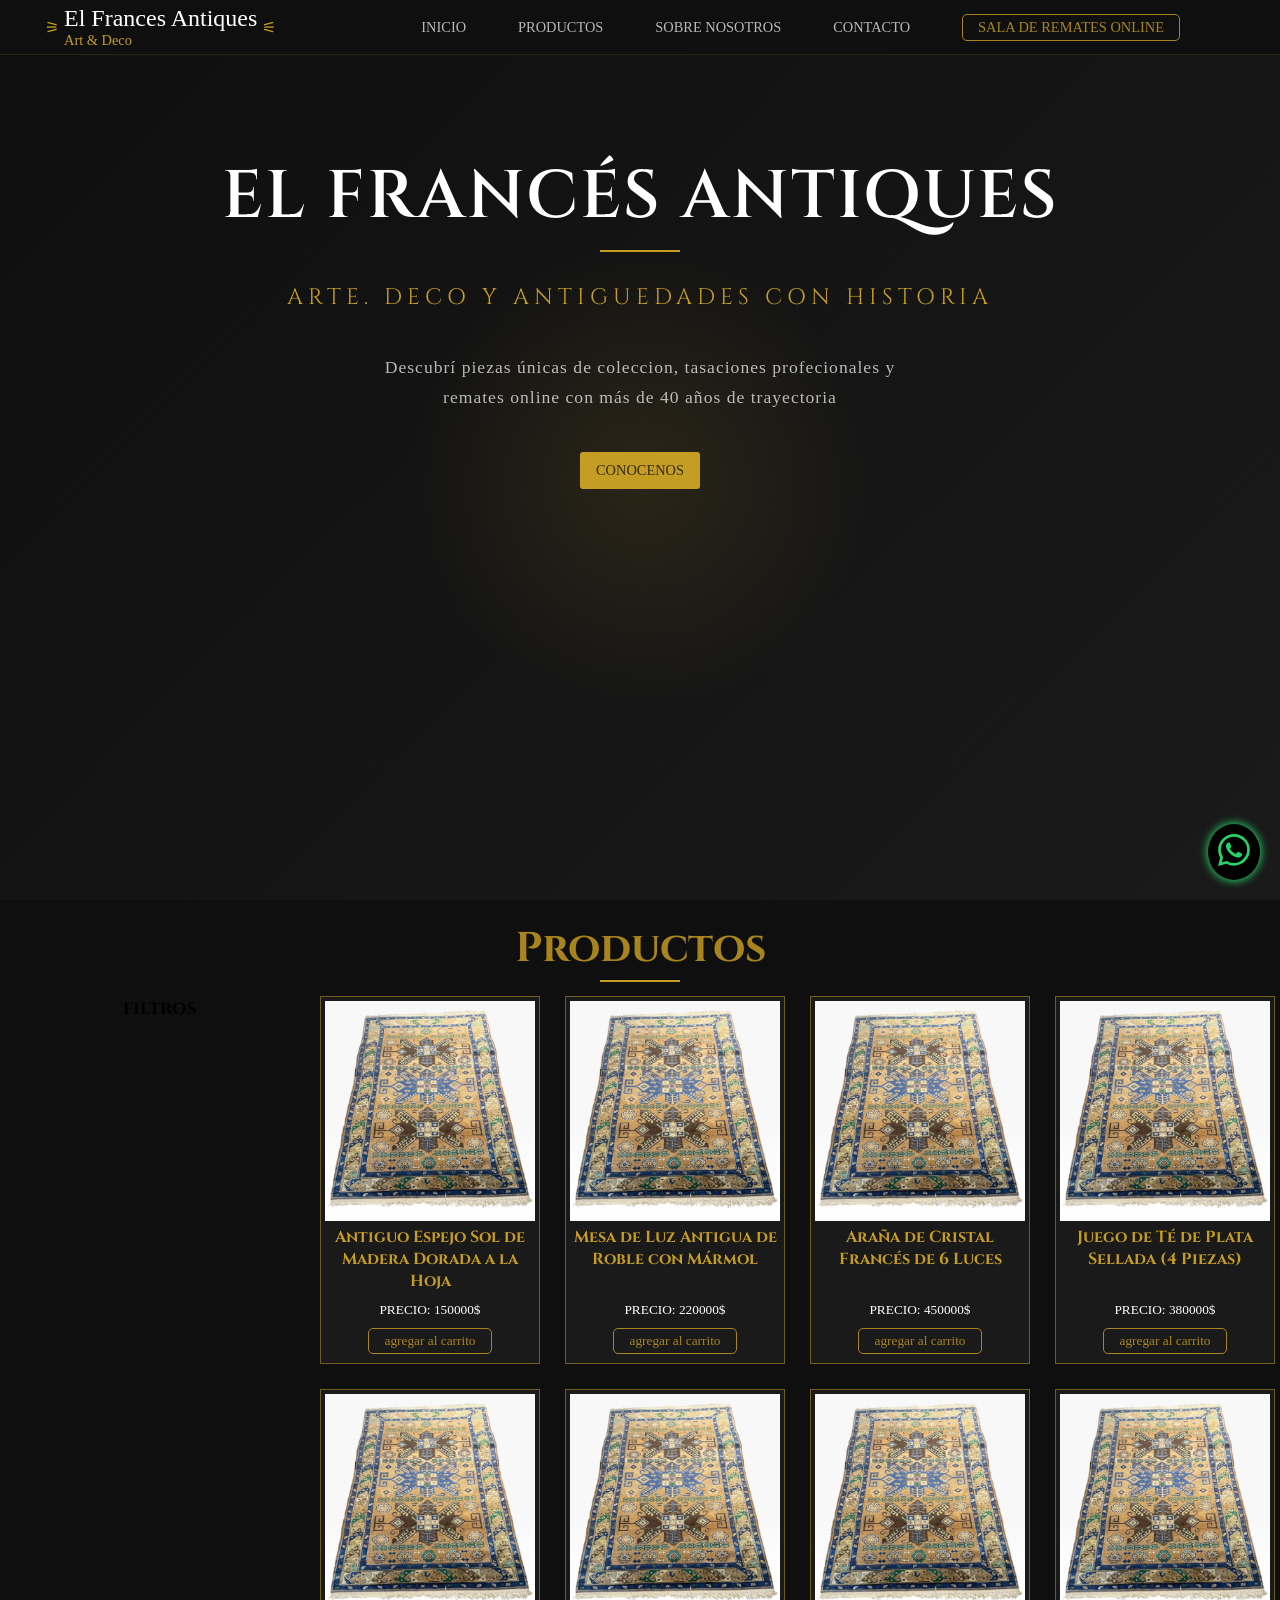
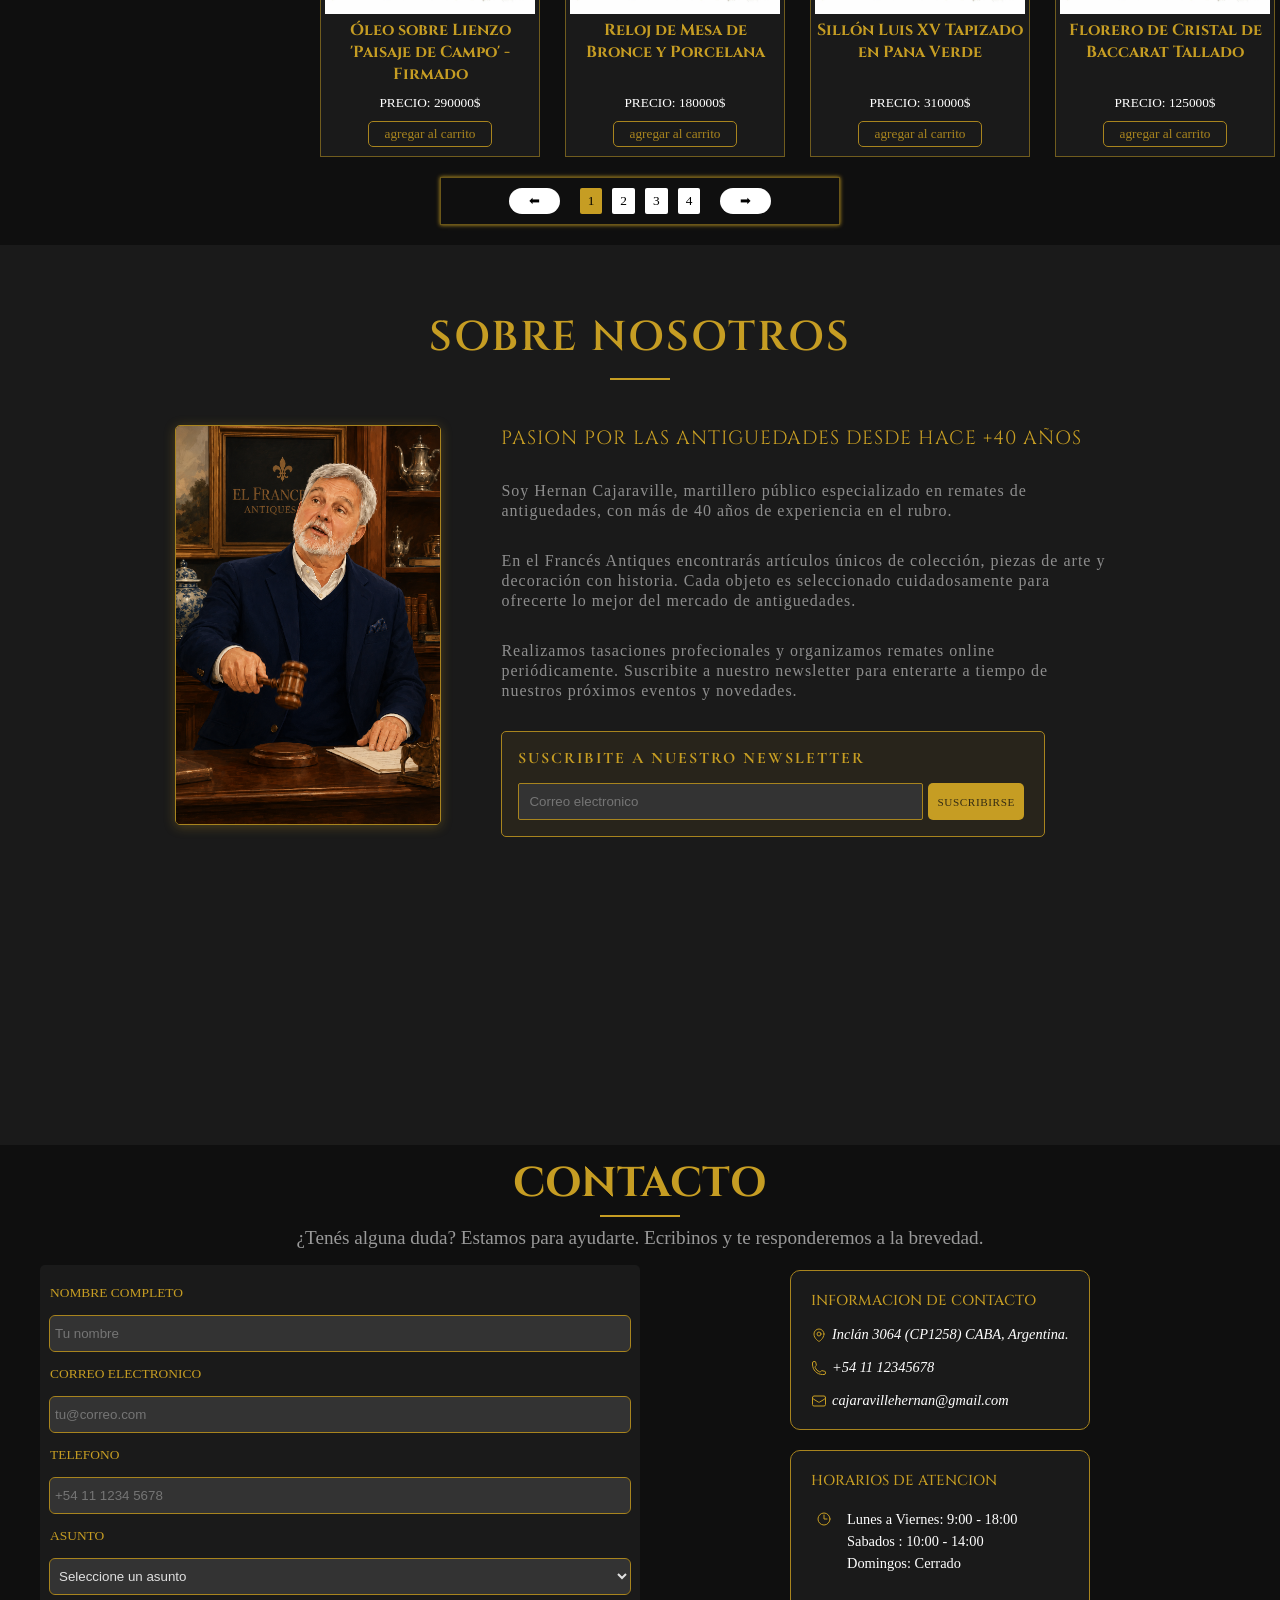
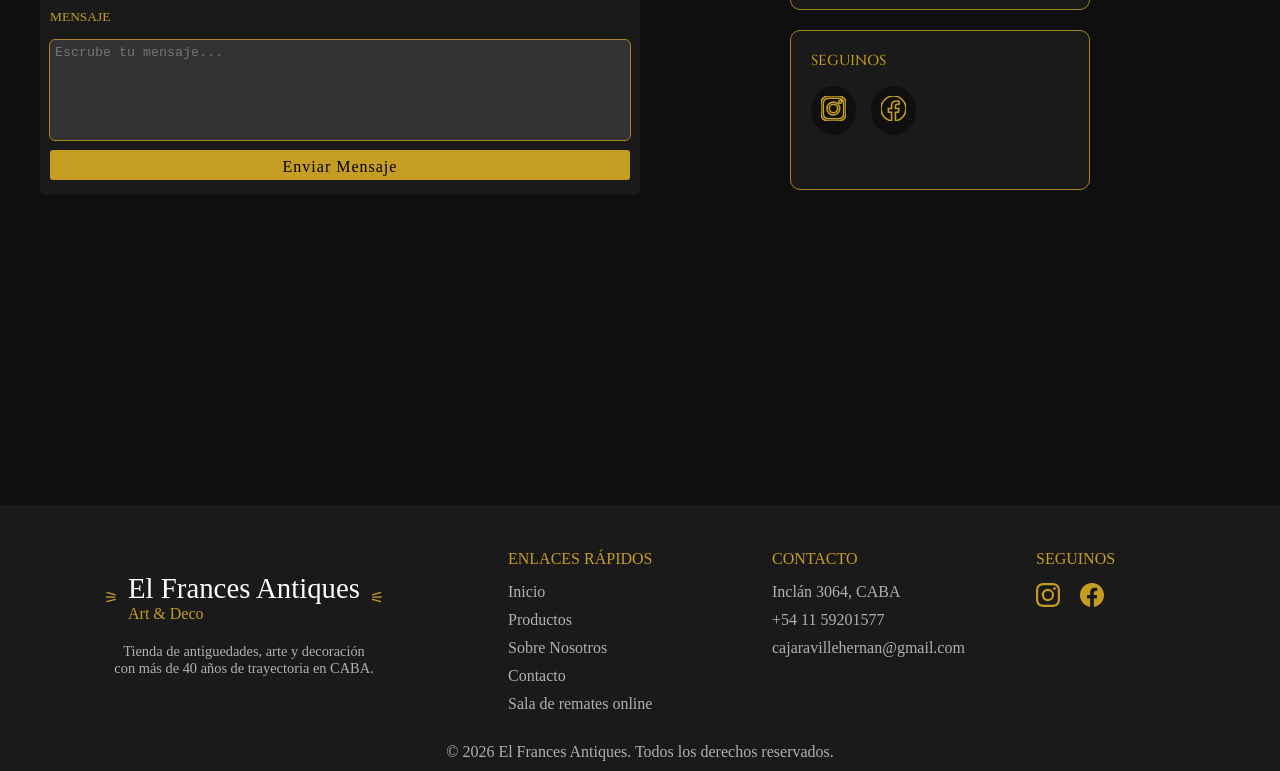
==== index.html @ da5e8039 "link al sistema de subastas en el navbar" ====
<!doctype html>
<html lang="es">

<head>
  <meta charset="UTF-8" />
  <meta name="viewport" content="width=device-width, initial-scale=1.0" />
  <link rel="icon" type="image/png" href="./img/faviconSubastas32x32.png">
  <link rel="stylesheet" href="./css/style.css" />
  <title>El Frances Antiques || Art & Deco</title>
</head>

<body>
  <header class="header-nav">
    <div class="header">
      <span class="header__logo-icon">&#9886;</span>
      <div class="header__logo-text">
        <a class="header_logo-link" href="">
          <span class="header__logo-title">El Frances Antiques</span>
          <span class="header__logo-subtitle">Art & Deco</span>
        </a>
      </div>
      <span class="header__logo-icon">&#9887;</span>
    </div>
    <nav class="navbar">
      <ul class="navbar__lista">
        <a href="#hero">
          <li class="navbar__link">INICIO</li>
        </a>
        <a href="#productos">
          <li class="navbar__link">PRODUCTOS</li>
        </a>
        <a href="#nosotros">
          <li class="navbar__link">SOBRE NOSOTROS</li>
        </a>
        <a href="#contacto">
          <li class="navbar__link">CONTACTO</li>
        </a>
        <a href="https://elfrancesantiques.com.ar/sistema/app_Login/">
          <li class="navbar__link navbar__link--remate">
            SALA DE REMATES ONLINE
          </li>
        </a>
      </ul>
    </nav>
    <div class="header__menu-container">
      <svg xmlns="http://www.w3.org/2000/svg" fill="none" viewBox="0 0 24 24" stroke-width="1.5" height="25px"
        stroke="#c69d23" class="size-6">
        <path stroke-linecap="round" stroke-linejoin="round"
          d="M3.75 5.25h16.5m-16.5 4.5h16.5m-16.5 4.5h16.5m-16.5 4.5h16.5" />
      </svg>
    </div>
  </header>
  <main>
    <aside class="logo__wpp">
      <a href="https://wa.me/+91150169566?text=Hola%20Hernan%20tengo%20una%20consulta!" target="_blank" rel="noopener noreferrer">
        <svg xmlns="http://www.w3.org/2000/svg" width="32" height="32" fill="#25D366" class="bi bi-whatsapp" viewBox="0 0 16 16">
          <path d="M13.601 2.326A7.85 7.85 0 0 0 7.994 0C3.627 0 .068 3.558.064 7.926c0 1.399.366 2.76 1.057 3.965L0 16l4.204-1.102a7.9 7.9 0 0 0 3.79.965h.004c4.368 0 7.926-3.558 7.93-7.93A7.9 7.9 0 0 0 13.6 2.326zM7.994 14.521a6.6 6.6 0 0 1-3.356-.92l-.24-.144-2.494.654.666-2.433-.156-.251a6.56 6.56 0 0 1-1.007-3.505c0-3.626 2.957-6.584 6.591-6.584a6.56 6.56 0 0 1 4.66 1.931 6.56 6.56 0 0 1 1.928 4.66c-.004 3.639-2.961 6.592-6.592 6.592m3.615-4.934c-.197-.099-1.17-.578-1.353-.646-.182-.065-.315-.099-.445.099-.133.197-.513.646-.627.775-.114.133-.232.148-.43.05-.197-.1-.836-.308-1.592-.985-.59-.525-.985-1.175-1.103-1.372-.114-.198-.011-.304.088-.403.087-.088.197-.232.296-.346.1-.114.133-.198.198-.33.065-.134.034-.248-.015-.347-.05-.099-.445-1.076-.612-1.47-.16-.389-.323-.335-.445-.34-.114-.007-.247-.007-.38-.007a.73.73 0 0 0-.529.247c-.182.198-.691.677-.691 1.654s.71 1.916.81 2.049c.098.133 1.394 2.132 3.383 2.992.47.205.84.326 1.129.418.475.152.904.129 1.246.08.38-.058 1.171-.48 1.338-.943.164-.464.164-.86.114-.943-.049-.084-.182-.133-.38-.232"/>
        </svg>
      </a>
    </aside>
    <section id="hero" class="hero">
      <div>
        <h1 class="hero__title">EL FRANCÉS ANTIQUES</h1>
      </div>
      <h2 class="hero__sub-title">ARTE. DECO Y ANTIGUEDADES CON HISTORIA</h2>
      <div class="hero__parrafo-container">
        <p>Descubrí piezas únicas de coleccion, tasaciones profecionales y</p>
        <p>remates online con más de 40 años de trayectoria</p>
      </div>
      <a href="#nosotros">
        <button class="hero__btn">CONOCENOS</button>
      </a>
    </section>
    <section id="productos" class="section__productos">
      <h2 class="section__title">Productos</h2>
      <div class="container">
        <aside class="filtros">
          <div class="filtros__card">
            <h3>filtros</h3>
          </div>
        </aside>
        <div id="productos_container" class="productos__container">


        </div>
      </div>
      <div class="paginacion__container">
        <div class="paginacion">
          <button class="btn__paginacion" id="prev">⬅</button>
          <div class="btn__number-container" id="number__pagination">
          
          </div>
          <button class="btn__paginacion" id="next">➡</button>
        </div>
      </div>
    </section>
    <section id="nosotros" class="nosotros">
      <h2 class="nosotros__title">SOBRE NOSOTROS</h2>
      <div class="nosotros__article-img-contain">
        <article class="nosotros__article">
          <img class="nosotros__article-img" src="./img/Hernan_Cajaraville_IA.png"
            alt="Hernan Cajaraville - El Frances Antiques" />
        </article>
        <article class="nosotros__article-info-contain">
          <h3 class="nosotros__artice-info-title">
            PASION POR LAS ANTIGUEDADES DESDE HACE +40 AÑOS
          </h3>
          <div class="nosotros__parrafo-contain">
            <p>
              Soy Hernan Cajaraville, martillero público especializado en
              remates de
            </p>
            <p>
              antiguedades, con más de 40 años de experiencia en el rubro.
            </p>
          </div>
          <div class="nosotros__parrafo-contain">
            <p>
              En el Francés Antiques encontrarás artículos únicos de
              colección, piezas de arte y
            </p>
            <p>
              decoración con historia. Cada objeto es seleccionado
              cuidadosamente para
            </p>
            <p>ofrecerte lo mejor del mercado de antiguedades.</p>
          </div>
          <div class="nosotros__parrafo-contain">
            <p>
              Realizamos tasaciones profecionales y organizamos remates online
            </p>
            <p>
              periódicamente. Suscribite a nuestro newsletter para enterarte a
              tiempo de
            </p>
            <p>nuestros próximos eventos y novedades.</p>
          </div>
          <div class="nosotros-suscribite">
            <h4 class="nosotros-suscribite__title">
              SUSCRIBITE A NUESTRO NEWSLETTER
            </h4>
            <form class="nosotros-suscribite--form">
              <input type="text" name="catalogo" id="catalogo" placeholder="Correo electronico" />
              <button class="nosotros__form-btn" type="submit">
                SUSCRIBIRSE
              </button>
            </form>
          </div>
        </article>
      </div>
    </section>
    <section id="contacto" class="section__contacto">
      <header class="section__contacto-header">
        <h2 class="section__contacto-title">CONTACTO</h2>
        <p class="section__contacto-parrafo">
          ¿Tenés alguna duda? Estamos para ayudarte. Ecribinos y te
          responderemos a la brevedad.</p>
      </header>
      <div class="section__form-container">
        <form class="section__form" action="">
          <label class="section__label" for="nombre">Nombre Completo</label>
          <input class="section__input" id="nombre" name="nombre" type="text" placeholder="Tu nombre" />
          <label class="section__label" for="email">Correo Electronico</label>
          <input class="section__input" id="email" name="email" type="email" placeholder="tu@correo.com" />
          <label class="section__label" for="telefono">Telefono</label>
          <input class="section__input" id="telefono" form="telefono" type="tel" placeholder="+54 11 1234 5678" />
          <label class="section__label" for="asunto">Asunto</label>
          <select class="section__input section__input--select" name="asunto" id="asunto">
            <option value="na" selected hidden>Seleccione un asunto</option>
            <option value="tasacion">tasacion</option>
            <option value="producto">producto</option>
            <option value="otra">otra</option>
          </select>
          <label class="section__label" for="mensaje">Mensaje</label>
          <textarea class="section__input section__input--textarea" name="mensaje" id="mensaje"
            placeholder="Escrube tu mensaje..."></textarea>
          <button class="section__btn">Enviar Mensaje</button>
        </form>
        <article class="section__article">
          <div class="section__card">
            <h3 class="section__card-title">INFORMACION DE CONTACTO</h3>
            <div class="section__card-info">
              <svg xmlns="http://www.w3.org/2000/svg" fill="none" viewBox="0 0 24 24" stroke-width="1.5"
                stroke="currentColor" class="size-6">
                <path stroke-linecap="round" stroke-linejoin="round" d="M15 10.5a3 3 0 1 1-6 0 3 3 0 0 1 6 0Z" />
                <path stroke-linecap="round" stroke-linejoin="round"
                  d="M19.5 10.5c0 7.142-7.5 11.25-7.5 11.25S4.5 17.642 4.5 10.5a7.5 7.5 0 1 1 15 0Z" />
              </svg>
              <address>
                <a href=""> Inclán 3064 (CP1258) CABA, Argentina. </a>
              </address>
            </div>
            <div class="section__card-info">
              <svg xmlns="http://www.w3.org/2000/svg" fill="none" viewBox="0 0 24 24" stroke-width="1.5"
                stroke="currentColor" class="size-6">
                <path stroke-linecap="round" stroke-linejoin="round"
                  d="M2.25 6.75c0 8.284 6.716 15 15 15h2.25a2.25 2.25 0 0 0 2.25-2.25v-1.372c0-.516-.351-.966-.852-1.091l-4.423-1.106c-.44-.11-.902.055-1.173.417l-.97 1.293c-.282.376-.769.542-1.21.38a12.035 12.035 0 0 1-7.143-7.143c-.162-.441.004-.928.38-1.21l1.293-.97c.363-.271.527-.734.417-1.173L6.963 3.102a1.125 1.125 0 0 0-1.091-.852H4.5A2.25 2.25 0 0 0 2.25 4.5v2.25Z" />
              </svg>
              <address>
                <a href=""> +54 11 12345678 </a>
              </address>
            </div>
            <div class="section__card-info">
              <svg xmlns="http://www.w3.org/2000/svg" fill="none" viewBox="0 0 24 24" stroke-width="1.5"
                stroke="currentColor" class="size-6">
                <path stroke-linecap="round" stroke-linejoin="round"
                  d="M21.75 6.75v10.5a2.25 2.25 0 0 1-2.25 2.25h-15a2.25 2.25 0 0 1-2.25-2.25V6.75m19.5 0A2.25 2.25 0 0 0 19.5 4.5h-15a2.25 2.25 0 0 0-2.25 2.25m19.5 0v.243a2.25 2.25 0 0 1-1.07 1.916l-7.5 4.615a2.25 2.25 0 0 1-2.36 0L3.32 8.91a2.25 2.25 0 0 1-1.07-1.916V6.75" />
              </svg>
              <address>
                <a href=""> cajaravillehernan@gmail.com </a>
              </address>
            </div>
          </div>
          <div class="section__card">
            <h3 class="section__card-title">HORARIOS DE ATENCION</h3>
            <div class="section__card-info section__card-info--horarios">
              <svg xmlns="http://www.w3.org/2000/svg" fill="none" viewBox="0 0 24 24" stroke-width="1.5"
                stroke="currentColor" class="size-6">
                <path stroke-linecap="round" stroke-linejoin="round"
                  d="M12 6v6h4.5m4.5 0a9 9 0 1 1-18 0 9 9 0 0 1 18 0Z" />
              </svg>
              <div>
                <p>Lunes a Viernes: 9:00 - 18:00</p>
                <p>Sabados : 10:00 - 14:00</p>
                <p>Domingos: Cerrado</p>
              </div>
            </div>
          </div>
          <div class="section__card">
            <h3 class="section__card-title">SEGUINOS</h3>
            <div class="section__card-info section__card-info--redes ">
              <div class="section__card-img">
                <a href="https://www.instagram.com/elfrancesantiques" target="_blank" rel="noopener">
                  <svg xmlns="http://www.w3.org/2000/svg" width="16" height="16" fill="none" class="bi bi-instagram"
                    viewBox="0 0 16 16">
                    <path
                      d="M8 0C5.829 0 5.556.01 4.703.048 3.85.088 3.269.222 2.76.42a3.9 3.9 0 0 0-1.417.923A3.9 3.9 0 0 0 .42 2.76C.222 3.268.087 3.85.048 4.7.01 5.555 0 5.827 0 8.001c0 2.172.01 2.444.048 3.297.04.852.174 1.433.372 1.942.205.526.478.972.923 1.417.444.445.89.719 1.416.923.51.198 1.09.333 1.942.372C5.555 15.99 5.827 16 8 16s2.444-.01 3.298-.048c.851-.04 1.434-.174 1.943-.372a3.9 3.9 0 0 0 1.416-.923c.445-.445.718-.891.923-1.417.197-.509.332-1.09.372-1.942C15.99 10.445 16 10.173 16 8s-.01-2.445-.048-3.299c-.04-.851-.175-1.433-.372-1.941a3.9 3.9 0 0 0-.923-1.417A3.9 3.9 0 0 0 13.24.42c-.51-.198-1.092-.333-1.943-.372C10.443.01 10.172 0 7.998 0zm-.717 1.442h.718c2.136 0 2.389.007 3.232.046.78.035 1.204.166 1.486.275.373.145.64.319.92.599s.453.546.598.92c.11.281.24.705.275 1.485.039.843.047 1.096.047 3.231s-.008 2.389-.047 3.232c-.035.78-.166 1.203-.275 1.485a2.5 2.5 0 0 1-.599.919c-.28.28-.546.453-.92.598-.28.11-.704.24-1.485.276-.843.038-1.096.047-3.232.047s-2.39-.009-3.233-.047c-.78-.036-1.203-.166-1.485-.276a2.5 2.5 0 0 1-.92-.598 2.5 2.5 0 0 1-.6-.92c-.109-.281-.24-.705-.275-1.485-.038-.843-.046-1.096-.046-3.233s.008-2.388.046-3.231c.036-.78.166-1.204.276-1.486.145-.373.319-.64.599-.92s.546-.453.92-.598c.282-.11.705-.24 1.485-.276.738-.034 1.024-.044 2.515-.045zm4.988 1.328a.96.96 0 1 0 0 1.92.96.96 0 0 0 0-1.92m-4.27 1.122a4.109 4.109 0 1 0 0 8.217 4.109 4.109 0 0 0 0-8.217m0 1.441a2.667 2.667 0 1 1 0 5.334 2.667 2.667 0 0 1 0-5.334" />
                  </svg>
                </a>
              </div>
              <div class="section__card-img">
                <a href="https://www.facebook.com/elfrancesantiques" target="_blank" rel="noopener">
                  <svg xmlns="http://www.w3.org/2000/svg" width="16" height="16" fill="none" class="bi bi-facebook"
                    viewBox="0 0 16 16">
                    <path
                      d="M16 8.049c0-4.446-3.582-8.05-8-8.05C3.58 0-.002 3.603-.002 8.05c0 4.017 2.926 7.347 6.75 7.951v-5.625h-2.03V8.05H6.75V6.275c0-2.017 1.195-3.131 3.022-3.131.876 0 1.791.157 1.791.157v1.98h-1.009c-.993 0-1.303.621-1.303 1.258v1.51h2.218l-.354 2.326H9.25V16c3.824-.604 6.75-3.934 6.75-7.951" />
                  </svg>
                </a>
              </div>
            </div>
          </div>
        </article>
      </div>
    </section>
  </main>
  <footer>
    <div class="footer__container">
      <div class="footer footer__colum">
        <div class="footer__logo-text">
          <span class="footer__logo-icon">&#9886;</span>
          <a class="footer_logo-link" href="">
            <p class="footer__logo-title">El Frances Antiques</p>
            <span class="footer__logo-subtitle">Art & Deco</span>
          </a>
          <span class="footer__logo-icon">&#9887;</span>
        </div>
        <p class="footer__icon-parrafo">Tienda de antiguedades, arte y decoración con más de 40 años de trayectoria en
          CABA.</p>
      </div>
      <div class="footer__colum footer__enlances-container">
        <span class="footer__enlaces-title footer__title">Enlaces rápidos</span>
        <ul class="footer__enlaces">
          <li class="footer__list-link"><a href="./index.html">Inicio</a></li>
          <li class="footer__list-link"><a href="#productos">Productos</a></li>
          <li class="footer__list-link"><a href="#nosotros">Sobre Nosotros</a></li>
          <li class="footer__list-link"><a href="#contacto">Contacto</a></li>
          <li class="footer__list-link"><a href="https://elfrancesantiques.com.ar/sistema/app_Login/" target="_blank">Sala de remates online</a></li>
        </ul>
      </div>
      <div class="footer__colum">
        <span class="footer__contacto-title footer__title">Contacto</span>
        <div class="footer__ubicacion">
          <span>Inclán 3064, CABA </span>
          <span>+54 11 59201577 </span>
          <span>cajaravillehernan@gmail.com </span>
        </div>
      </div>
      <div class="footer__colum">
        <span class="footer__title">Seguinos</span>
        <div class="footer__icon-container">
          <div class="footer__icon">
            <a href="https://www.instagram.com/elfrancesantiques" target="_blank" rel="noopener">
              <svg xmlns="http://www.w3.org/2000/svg" width="24" height="24" fill="none" class="bi bi-instagram"
                viewBox="0 0 16 16">
                <path
                  d="M8 0C5.829 0 5.556.01 4.703.048 3.85.088 3.269.222 2.76.42a3.9 3.9 0 0 0-1.417.923A3.9 3.9 0 0 0 .42 2.76C.222 3.268.087 3.85.048 4.7.01 5.555 0 5.827 0 8.001c0 2.172.01 2.444.048 3.297.04.852.174 1.433.372 1.942.205.526.478.972.923 1.417.444.445.89.719 1.416.923.51.198 1.09.333 1.942.372C5.555 15.99 5.827 16 8 16s2.444-.01 3.298-.048c.851-.04 1.434-.174 1.943-.372a3.9 3.9 0 0 0 1.416-.923c.445-.445.718-.891.923-1.417.197-.509.332-1.09.372-1.942C15.99 10.445 16 10.173 16 8s-.01-2.445-.048-3.299c-.04-.851-.175-1.433-.372-1.941a3.9 3.9 0 0 0-.923-1.417A3.9 3.9 0 0 0 13.24.42c-.51-.198-1.092-.333-1.943-.372C10.443.01 10.172 0 7.998 0zm-.717 1.442h.718c2.136 0 2.389.007 3.232.046.78.035 1.204.166 1.486.275.373.145.64.319.92.599s.453.546.598.92c.11.281.24.705.275 1.485.039.843.047 1.096.047 3.231s-.008 2.389-.047 3.232c-.035.78-.166 1.203-.275 1.485a2.5 2.5 0 0 1-.599.919c-.28.28-.546.453-.92.598-.28.11-.704.24-1.485.276-.843.038-1.096.047-3.232.047s-2.39-.009-3.233-.047c-.78-.036-1.203-.166-1.485-.276a2.5 2.5 0 0 1-.92-.598 2.5 2.5 0 0 1-.6-.92c-.109-.281-.24-.705-.275-1.485-.038-.843-.046-1.096-.046-3.233s.008-2.388.046-3.231c.036-.78.166-1.204.276-1.486.145-.373.319-.64.599-.92s.546-.453.92-.598c.282-.11.705-.24 1.485-.276.738-.034 1.024-.044 2.515-.045zm4.988 1.328a.96.96 0 1 0 0 1.92.96.96 0 0 0 0-1.92m-4.27 1.122a4.109 4.109 0 1 0 0 8.217 4.109 4.109 0 0 0 0-8.217m0 1.441a2.667 2.667 0 1 1 0 5.334 2.667 2.667 0 0 1 0-5.334" />
              </svg>
            </a>
          </div>
          <div class="footer__icon">
            <a href="https://www.facebook.com/elfrancesantiques" target="_blank" rel="noopener">
              <svg xmlns="http://www.w3.org/2000/svg" width="24" height="24" fill="none" class="bi bi-facebook"
                viewBox="0 0 16 16">
                <path
                  d="M16 8.049c0-4.446-3.582-8.05-8-8.05C3.58 0-.002 3.603-.002 8.05c0 4.017 2.926 7.347 6.75 7.951v-5.625h-2.03V8.05H6.75V6.275c0-2.017 1.195-3.131 3.022-3.131.876 0 1.791.157 1.791.157v1.98h-1.009c-.993 0-1.303.621-1.303 1.258v1.51h2.218l-.354 2.326H9.25V16c3.824-.604 6.75-3.934 6.75-7.951" />
              </svg>
            </a>
          </div>
        </div>
      </div>
    </div>
    <div>
      <p style="margin-top: 30px; text-align: center;color: #ffffffa8; padding-bottom: 10px;">© 2026
        El Frances Antiques. Todos los derechos
        reservados.</p>
    </div>
  </footer>
</body>
<script type="module" src="./js/main.js"></script>
<script type="module" src="./js/scroll.js"></script>

</html>
---- css/style.css ----
@import url("https://fonts.googleapis.com/css2?family=Cinzel:wght@400;500;600&family=Cormorant+Garamond:wght@400;500;600&family=Montserrat:wght@300;400;500&display=swap");

* {
  margin: 0;
  padding: 0;
  box-sizing: border-box;
}

:root {
  --bg-color-800: #0f0f0f;
  --bg-color-600: #1a1a1a;
  --bg-color-400: #333333;
  --bg-btn: #c69d23;

  --brd-color: #a8841e;

  --text-color-500: #c69d23;
  --tex-color-300: #7a8a7f;
  --text-color-200: #e0e0e0;
  --text-color-100: #fff;

  --br-100: 100%;

  --icon-color: #c69d23;

  --font-family-title: "Cinzel", serif;
  --font-family-subtitle: "Cormorant Garamond", serif;
  --font-family-text: "Playfair Display", serif;
}

h1,
h2,
h3 {
  font-family: var(--font-family-title);
}

h4,
h5,
h6 {
  font-family: var(--font-family-subtitle);
}

p,
span,
a,
button,
li {
  font-family: var(--font-family-text);
  text-decoration: none;
  color: var(--text-color-100);
}

body {
  background-color: #0f0f0f;
}

.header-nav {
  position: sticky;
  top: 0;
  z-index: 10;
  display: flex;
  justify-content: space-between;
  align-items: center;
  background-color: var(--bg-color-800);
  color: var(--text-color-100);
  border-bottom: 1px solid rgba(198, 157, 35, 0.15);
}

.header {
  display: flex;
  align-items: center;
  gap: 5px;
  margin-left: 40px;
  padding: 5px;
}

.header__logo-icon {
  color: var(--icon-color);
}

.header_logo-link {
  display: flex;
  flex-direction: column;
  justify-content: center;
}

.header__logo-title {
  font-size: 1.5rem;
  font-weight: 400;
}

.header__logo-subtitle {
  font-size: 0.9rem;
  color: var(--text-color-500);
  font-weight: 200;
}

.navbar {
  flex: 1;
  margin: 0 40px 0 80px;
  padding: 0 60px;
}

.navbar__lista {
  display: flex;
  justify-content: space-between;
  align-items: center;
  font-size: 0.95rem;
}

.navbar__link {
  list-style: none;
  font-size: 0.9rem;
  color: var(--tex-color-200);
  opacity: 0.7;
  font-weight: 100;
  cursor: pointer;
  position: relative;
  transition: all 0.4s ease-in-out;

  &:hover {
    opacity: 1;
    color: var(--text-color-500);
  }
}

/* =============================== 
 animaciones del nav link 
===============================*/

.navbar__link::after {
  content: "";
  position: absolute;
  left: 0;
  bottom: 0;
  width: 100%;
  height: 2px;
  background-color: var(--brd-color);
  transform: scaleX(0);
  transform-origin: bottom left;
  transition: transform 0.4s ease-in-out;
}

.navbar__link:hover::after {
  transform: scaleX(1);
}

.navbar__link--remate {
  opacity: 1;
  border: 1px solid var(--brd-color);
  border-radius: 5px;
  padding: 4px 15px;
  color: var(--brd-color);
  cursor: pointer;
  z-index: 1;
}

/* =============================== 
 animaciones del btn 
===============================*/

.navbar__link--remate::before {
  content: "";
  position: absolute;
  inset: 0;

  background-color: var(--brd-color);

  transform: scaleX(0);
  transform-origin: left;
  transition: transform 0.4s ease-in-out;

  z-index: -1;
}

.navbar__link--remate:hover::before {
  transform: scaleX(1);
}

.navbar__link--remate:hover {
  color: var(--text-color-100);
}

.header__menu-container {
  display: flex;
  border: 1px solid #c69d2322;
  background-color: #c69d2322;
  justify-content: center;
  margin-right: 20px;
  padding: 2px;
  border-radius: 5px;
  display: none;
}

@media (max-width:1100px) {
  .navbar {
    margin: 0;
    padding: 0 40px;
  }
}

@media (max-width:950px) {
  .header {
    margin-left: 20px;
  }

  .header__logo-title {
    font-size: 1.2rem;
  }

  .navbar__link {
    font-size: 0.8rem;
  }
}

@media (max-width:850px) {
  .header__logo-title {
    font-size: 1rem;
  }

  .header__logo-subtitle {
    font-size: 0.8rem;
  }

  .navbar__link {
    font-size: 0.75rem;
  }
}

@media (max-width:800px) {
  .header__logo-title {
    font-size: 1.4rem;
  }

  .header__logo-subtitle {
    font-size: 1rem;
  }

  .navbar {
    display: none;
  }

  .header__menu-container {
    display: flex;
  }
}

/* =============================== 
            HERO
===============================*/

.hero {
  height: calc(100vh - 55px);
  background:
    radial-gradient(circle at 50% 50%,
      rgba(198, 157, 35, 0.12),
      transparent 30%),
    linear-gradient(135deg, #0f0f0f, #1a1a1a);
  display: flex;
  flex-direction: column;
  align-items: center;
  padding-top: 6rem;
  gap: 40px;
}

.hero__title {
  font-size: 4.2rem;
  color: var(--text-color-100);
  font-weight: 600;
  position: relative;
  letter-spacing: 2px;
}

.hero__title::before {
  content: "";
  height: 2px;
  width: 80px;
  position: absolute;
  bottom: -10px;
  right: 50%;
  transform: translateX(50%);
  background-color: var(--bg-btn);
}

.hero__sub-title {
  color: var(--text-color-500);
  font-weight: 300;
  font-size: 1.4rem;
  letter-spacing: 5px;
}

.hero__parrafo-container {
  text-align: center;
  color: var(--tex-color-300);
  opacity: 0.7;
  font-size: 1.1rem;
  font-weight: 200;
  letter-spacing: 1px;
  line-height: 30px;
}

.hero__btn {
  width: 120px;
  font-size: 0.9rem;
  padding: 10px 0;
  color: #0f0f0fcb;
  background-color: var(--bg-btn);
  border: none;
  border-radius: 3px;
  cursor: pointer;
  transition: transform 0.2 ease-in-out;
}

.hero__btn:active {
  transform: scale(0.98);
}

@media (max-width: 950px) {
  .hero__title {
    font-size: 3.5rem;
  }

  .hero__sub-title {
    font-size: 1.2rem;
  }

  .hero__parrafo-container {
    font-size: 0.9rem;
  }
}

@media (max-width: 750px) {
  .hero__title {
    font-size: 2.5rem;
  }

  .hero__sub-title {
    font-size: 1rem;
  }

  .hero__parrafo-container {
    font-size: 0.8rem;
  }
}

@media (max-width: 600px) {
  .hero__title {
    font-size: 2rem;
  }

  .hero__sub-title {
    font-size: 0.9rem;
  }

  .hero__btn {
    font-size: 0.7rem;
  }
}

@media (max-width:500px) {
  .hero {
    justify-content: center;
  }

  .hero__sub-title,
  .hero__title {
    text-align: center;
  }
}

@media (max-width:400px) {
  .hero__title {
    font-size: 1.4rem;
  }

  .hero__sub-title {
    font-size: 0.6rem;
  }
}

/* =============================== 
            NOSOTROS
===============================*/

.nosotros {
  min-height: 100vh;
  padding: 4rem 0 0;
  display: flex;
  flex-direction: column;
  align-items: center;
  gap: 60px;
  background-color: var(--bg-color-600);
}

.nosotros__title {
  font-size: 2.6rem;
  color: var(--text-color-500);
  font-weight: 600;
  letter-spacing: 2px;
  position: relative;
}

.nosotros__title::before {
  content: "";
  background-color: var(--bg-btn);
  position: absolute;
  bottom: -15px;
  height: 2px;
  width: 60px;
  right: 50%;
  transform: translateX(50%);
}

.nosotros__article-img-contain {
  display: flex;
  flex-wrap: wrap;
  justify-content: center;
  gap: 60px;
}


.nosotros__article-img {
  object-fit: cover;
  max-height: 400px;
  border: 1px solid var(--brd-color);
  box-shadow: 0 2px 12px rgba(198, 157, 35, 0.3);
  border-radius: 5px;
}

.nosotros__article-info-contain {
  display: flex;
  flex-direction: column;
  gap: 30px;
}

.nosotros__artice-info-title {
  font-size: 1.2rem;
  color: var(--text-color-500);
  letter-spacing: 1px;
  font-weight: 300;
}

.nosotros__parrafo-contain p {
  opacity: 0.5;
  text-align: justify;
  letter-spacing: 1px;
  line-height: 20px;
}

.nosotros-suscribite {
  display: flex;
  flex-direction: column;
  gap: 15px;
  border: 1px solid var(--brd-color);
  width: 90%;
  padding: 1rem 0 1rem 1rem;
  border-radius: 5px;
  background-color: #e4b32d11;
  margin-bottom: 10px;
}

.nosotros-suscribite__title {
  color: var(--text-color-500);
  letter-spacing: 2px;
  font-size: 1rem;
  font-weight: 900;
}

.nosotros-suscribite--form {
  display: flex;
  gap: 5px;
  justify-content: space-between;

  input {
    flex: 2;
    border-radius: 2px;
    outline: none;
    border: 1px solid var(--brd-color);
    padding: 10px;
    background-color: #333;
  }
}

.nosotros__form-btn {
  flex: 0.5;
  margin-right: 20px;
  border-radius: 5px;
  background-color: var(--bg-btn);
  border: none;
  color: #0f0f0fcb;
  font-size: 0.7rem;
  letter-spacing: 0.6px;
  transition: transform 0.2s ease-in-out;
  cursor: pointer;
}

.nosotros__form-btn:active {
  transform: scale(0.96);
}

@media (max-width:900px) {
  .nosotros {
    padding-top: 20px;
  }

  .nosotros__title {
    font-size: 2rem;
  }

  .nosotros__article-img-contain {
    gap: 30px;
  }

  .nosotros__article-info-contain {
    gap: 20px;
  }
}

@media (max-width: 600px) {

  .nosotros__title {
    font-size: 1.6rem;
  }

  .nosotros__article-info-contain {
    padding-inline: 20px;
  }

  .nosotros__artice-info-title {
    font-size: 1rem;
  }

  .nosotros__parrafo-contain {
    font-size: 0.9rem;
    flex-wrap: wrap;
  }

  .nosotros-suscribite {
    width: 100%;
    padding: 10px;
  }
}

/* =============================== 
            CONTACTO
===============================*/

.section__contacto {
  min-height: 100vh;
  display: flex;
  flex-direction: column;
  align-items: center;
}

.section__contacto-header {
  display: flex;
  flex-direction: column;
  align-items: center;
  flex-wrap: wrap;
}

.section__contacto-title {
  font-size: 2.6rem;
  color: var(--text-color-500);
  position: relative;
  padding-top: 10px;
}

.section__contacto-title::before {
  content: "";
  height: 2px;
  width: 80px;
  position: absolute;
  bottom: -6px;
  right: 50%;
  transform: translateX(50%);
  background-color: var(--bg-btn);
}

.section__contacto-parrafo {
  padding: 1rem 0;
  font-size: 1.2rem;
  color: #999;
  text-wrap: wrap;
}

.section__form-container {
  display: flex;
  align-items: center;
  width: 100%;
  height: 100%;
  padding-inline: 40px;
}

.section__form {
  display: flex;
  flex-direction: column;
  width: 50%;
  height: 98%;
  background-color: var(--bg-color-600);
  padding: 10px;
  border-radius: 5px;
}

.section__label {
  color: var(--text-color-500);
  text-transform: uppercase;
  font-weight: 300;
  font-size: 0.840rem;
  padding: 10px 0;
}

.section__input {
  height: 35px;
  margin: 5px 0;
  border-radius: 5px;
  border: none;
  outline: 1px solid var(--brd-color);
  background-color: var(--bg-color-400);
  padding-left: 5px;
  color: var(--text-color-200);
}

.section__input--select {
  color: var(--text-color-200);

  option {
    text-transform: uppercase;
  }
}

.section__input--textarea {
  height: 100px;
  resize: none;
  padding-top: 5px;
}

.section__btn {
  padding: 8px;
  max-height: 30px;
  border: none;
  background-color: var(--bg-btn);
  font-size: 1rem;
  color: #000;
  letter-spacing: 1px;
  margin: 5px 0;
  border-radius: 3px;
  cursor: pointer;
  transition: transform 0.2s ease-in-out;
}

.section__btn:active {
  transform: scale(0.98);
}

.section__article {
  display: flex;
  flex-direction: column;
  align-items: center;
  gap: 20px;
  flex: 1;
}

.section__card {
  background-color: var(--bg-color-600);
  padding: 20px;
  border-radius: 10px;
  width: 50%;
  height: 160px;
  border: 1px solid var(--brd-color);
}

.section__card-title {
  font-size: 0.9rem;
  font-weight: 500;
  color: var(--text-color-500);
}

.section__card-info {
  display: flex;
  align-items: center;
  gap: 5px;
  margin: 16px 0;
  font-size: 0.9rem;

  svg {
    height: 16px;
    width: 16px;
    object-fit: cover;
    stroke: var(--bg-btn);
  }
}

.section__card-info--horarios {
  align-items: start;

  div p,
  svg {
    margin: 5px;
  }
}

.section__card-info--redes svg {
  height: 25px;
  width: 25px;
}

.section__card-img {
  background-color: #0f0f0fe7;
  display: flex;
  align-items: center;
  padding: 10px;
  border-radius: 100%;
  margin-right: 10px;
}

@media (max-width: 1100px) {
  .section__card {
    padding: 10px;
  }

  .section__card-title {
    font-size: 0.82rem;
    font-weight: 600;
  }

  .section__card-info {
    margin: 12px 0;

    & a,
    p {
      font-size: 0.8rem;
      font-weight: 300;
    }
  }

  .section__card-info--redes svg {
    height: 20px;
    width: 20px;
  }
}

@media (max-width: 950px) {

  .section__card {
    min-height: 140px;
  }

  .section__card-title {
    font-size: 0.75rem;
  }

  .section__card-info {
    margin: 8px 0;

    & a,
    p {
      font-size: 0.7rem;
    }
  }

  .section__card-info--redes svg {
    height: 15px;
    width: 15px;
  }
}

@media (max-width: 800px) {
  .section__contacto-title {
    font-size: 2rem;
  }

  .section__contacto-parrafo {
    font-size: 1rem;
  }

  .section__form-container {
    flex-direction: column;
    gap: 40px;
  }

  .section__form {
    width: 100%;
  }

  .section__article {
    flex-direction: row;
    width: 100%;
  }

  .section__card-info--redes svg {
    height: 20px;
    width: 20px;
  }

  .section__card-info a,
  p {
    font-size: 0.6rem;
  }

  .section__card-info--redes svg {
    height: 15px;
    width: 15px;
  }

}

@media (max-width: 600px) {

  .section__form-container {
    padding-inline: 20px;
  }

  .section__contacto-title {
    font-size: 1.6rem;
  }

  .section__contacto-parrafo {
    text-align: center;
  }

  .section__card {
    padding: 8px;
  }

  .section__card-title {
    font-size: 0.6rem;
  }
}

@media (max-width:450px) {
  .section__card:nth-child(2) {
    display: none;
  }
}

@media (max-width:450px) {
  .nosotros-suscribite__title {
    font-size: 0.8rem;
  }

  .nosotros__form-btn {
    font-size: 0.6rem;
    padding-inline: 5px;
  }
}

/* =============================== 
            PRODUCTOS
===============================*/


.section__productos {
  min-height: calc(100vh - 100px);
  margin-bottom: 20px;
}

.section__title {
  text-align: center;
  color: #a8841e;
  margin-top: 20px;
  font-size: 2.6rem;
  position: relative;
}

.section__title::before {
  content: "";
  height: 2px;
  width: 80px;
  position: absolute;
  bottom: -6px;
  right: 50%;
  transform: translateX(50%);
  background-color: var(--bg-btn);
}

.container {
  display: flex;
  margin-top: 20px;
  align-items: flex-start;
}

.filtros {
  flex: 1;
  text-align: center;
}

.productos__container {
  flex: 3;
  display: flex;
  flex-wrap: wrap;
  gap: 25px;
  align-items: stretch;
}

.product__card {
  display: flex;
  flex-direction: column;
  width: 220px;
  padding: 4px;
  border: 1px solid #c69d2380;
  background-color: var(--bg-color-600);
}

.product__img {
  width: 100%;
  height: 220px;
  object-fit: cover;
  display: block;
}

.product__info {
  display: flex;
  flex-direction: column;
  align-items: center;
  justify-content: center;
  gap: 10px;
  margin: 5px 0;
  flex-grow: 1;
}

.product__title {
  color: var(--text-color-500);
  font-size: 1rem;
  text-align: center;
}

.product__precio {
  color: #fff;
  text-transform: uppercase;
  margin-top: auto;
}

.product__btn-carrito {
  opacity: 1;
  border: 1px solid var(--brd-color);
  border-radius: 5px;
  padding: 4px 15px;
  color: var(--brd-color);
  cursor: pointer;
  z-index: 1;
  background-color: transparent;
  position: relative;
  overflow: hidden;
  transition: color 0.6s ease, border-color 0.6s ease;
}

.product__btn-carrito::before {
  content: '';
  position: absolute;
  top: 0;
  left: 0;
  width: 100%;
  height: 100%;
  background-color: #c69d23;
  z-index: -1;
  transform: scaleX(0);
  transform-origin: left;
  transition: transform 0.6s ease;
}

.product__btn-carrito:hover {
  color: #ffffff;
}

.product__btn-carrito:hover::before {
  transform: scaleX(1);
}

/* =============================== 
            PAGINACION
===============================*/
.paginacion__container {
  display: flex;
  justify-content: center;
}

.paginacion {
  display: flex;
  justify-content: center;
  margin-top: 20px;
  gap: 20px;
  min-width: 400px;
  border: 1px solid #c69d2380;
  padding: 10px;
  box-shadow: 0px 0px 4px #c69d23;
}

.btn__paginacion {
  padding: 2px 20px;
  background-color: #fff;
  border: none;
  border-radius: 20px;
  color: black;
  transition: transform 0.2s ease-in-out;
  cursor: pointer;
}

.btn__number-container {
  display: flex;
  gap: 10px;
}

.btn__number-pagination {
  background-color: #fff;
  color: black;
  border: none;
  padding: 5px 8px;
  border-radius: 2px;
  transition: transform 0.2s ease-in-out;
  cursor: pointer;
}

.is-active {
  background-color: #c69d23;
}

.btn__paginacion:active,
.btn__number-pagination:active {
  transform: scale(0.96);
}

/* =============================== 
            WPP
===============================*/

.logo__wpp{
  position: fixed;
  bottom: 20px;
  right: 20px;
  background-color: #000;
  padding: 10px;
  border-radius: 50%;
  cursor: pointer;
  box-shadow: 0 0 8px 1px #25D366;
}

/* =============================== 
            FOOTER
===============================*/
footer {
  background-color: var(--bg-color-600);
  margin-top: 60px;
  padding-inline: 30px;
}

.footer__container {
  display: flex;
  gap: 50px;
}

.footer__colum {
  flex: 1;
  flex-wrap: wrap;
  padding-top: 30px;
}

.footer {
  display: flex;
  flex-direction: column;
  justify-content: center;
}

.footer__logo-text {
  display: flex;
  justify-content: center;
  align-items: center;
  gap: 10px;
}

.footer__logo-icon {
  color: var(--icon-color);
  align-content: center;
}

.footer__logo-title {
  font-size: 1.8rem;
}

.footer__logo-subtitle {
  color: var(--text-color-500);
}

.footer__icon-parrafo {
  font-size: 0.9rem;
  text-wrap: balance;
  text-align: center;
  color: #ffffffa8;
  margin-top: 20px;
}

.footer__title {
  color: var(--text-color-500);
  text-transform: uppercase;
  display: inline-block;
  margin: 15px 0;
}

.footer__enlaces {
  display: flex;
  flex-direction: column;
  gap: 10px;
  list-style: none;
}

.footer__list-link a {
  color: #ffffffa8;
  transition: all 0.3s ease-in-out;

  &:hover {
    color: #c69d23;
    text-decoration: underline;
  }
}

.footer__ubicacion {
  display: flex;
  flex-direction: column;
  gap: 10px;

  span {
    color: #ffffffa8;
  }
}

.footer__icon a svg {
  fill: var(--text-color-500);
  transition: transform 0.4s ease-in-out;

  &:active {
    transform: scale(0.94);
  }
}

.footer__icon-container {
  display: flex;
  gap: 20px;
}

@media (max-width: 1300px) {
  .footer__colum:nth-child(1) {
    flex: 2;
  }
}

@media (max-width:1000px) {
  .footer__logo-title {
    font-size: 1.4rem;
  }

  .footer__title {
    font-size: 0.8rem;
  }

  .footer__enlaces,
  span {
    font-size: 0.74rem;
  }
}

@media (max-width:870px) {
  .footer__logo-title {
    font-size: 1rem;
  }

  .footer__icon-parrafo {
    font-size: 0.74rem;
  }

  .footer__title {
    font-size: 0.77rem;
  }
}

@media (max-width:550px) {

  .footer__container {
    gap: 20px;
  }

  .footer__colum:nth-child(1) {
    flex: 1;
  }

  .footer__logo-title {
    font-size: 0.9rem;
  }

  .footer__logo-subtitle {
    font-size: 0.7rem;
  }

  .footer__logo-icon {
    display: none;
  }

  .footer__icon-container {
    gap: 0;
    justify-content: space-evenly;
  }

  .footer__icon a,
  svg {
    height: 15px;
    width: 15px;
  }
}

@media (max-width:450px) {
  .footer__container {
    flex-direction: column;
    gap: 0;
  }

  .footer__logo-title {
    font-size: 1.2rem;
  }

  .footer__logo-subtitle {
    font-size: 1rem;
  }


  .footer__icon-parrafo {
    text-align: start;
    font-size: 0.8rem;
    text-wrap: wrap;
  }

  .footer__colum:nth-child(1) {
    align-items: start;
  }

  .footer__title {
    font-size: 1rem;
  }

  .footer__list-link,
  .footer__ubicacion span {
    font-size: 0.8rem;
  }

  .footer__icon-container svg {
    height: 20px;
    width: 20px;
  }

  .footer__icon-container {
    gap: 20px;
    justify-content: start;
  }
}
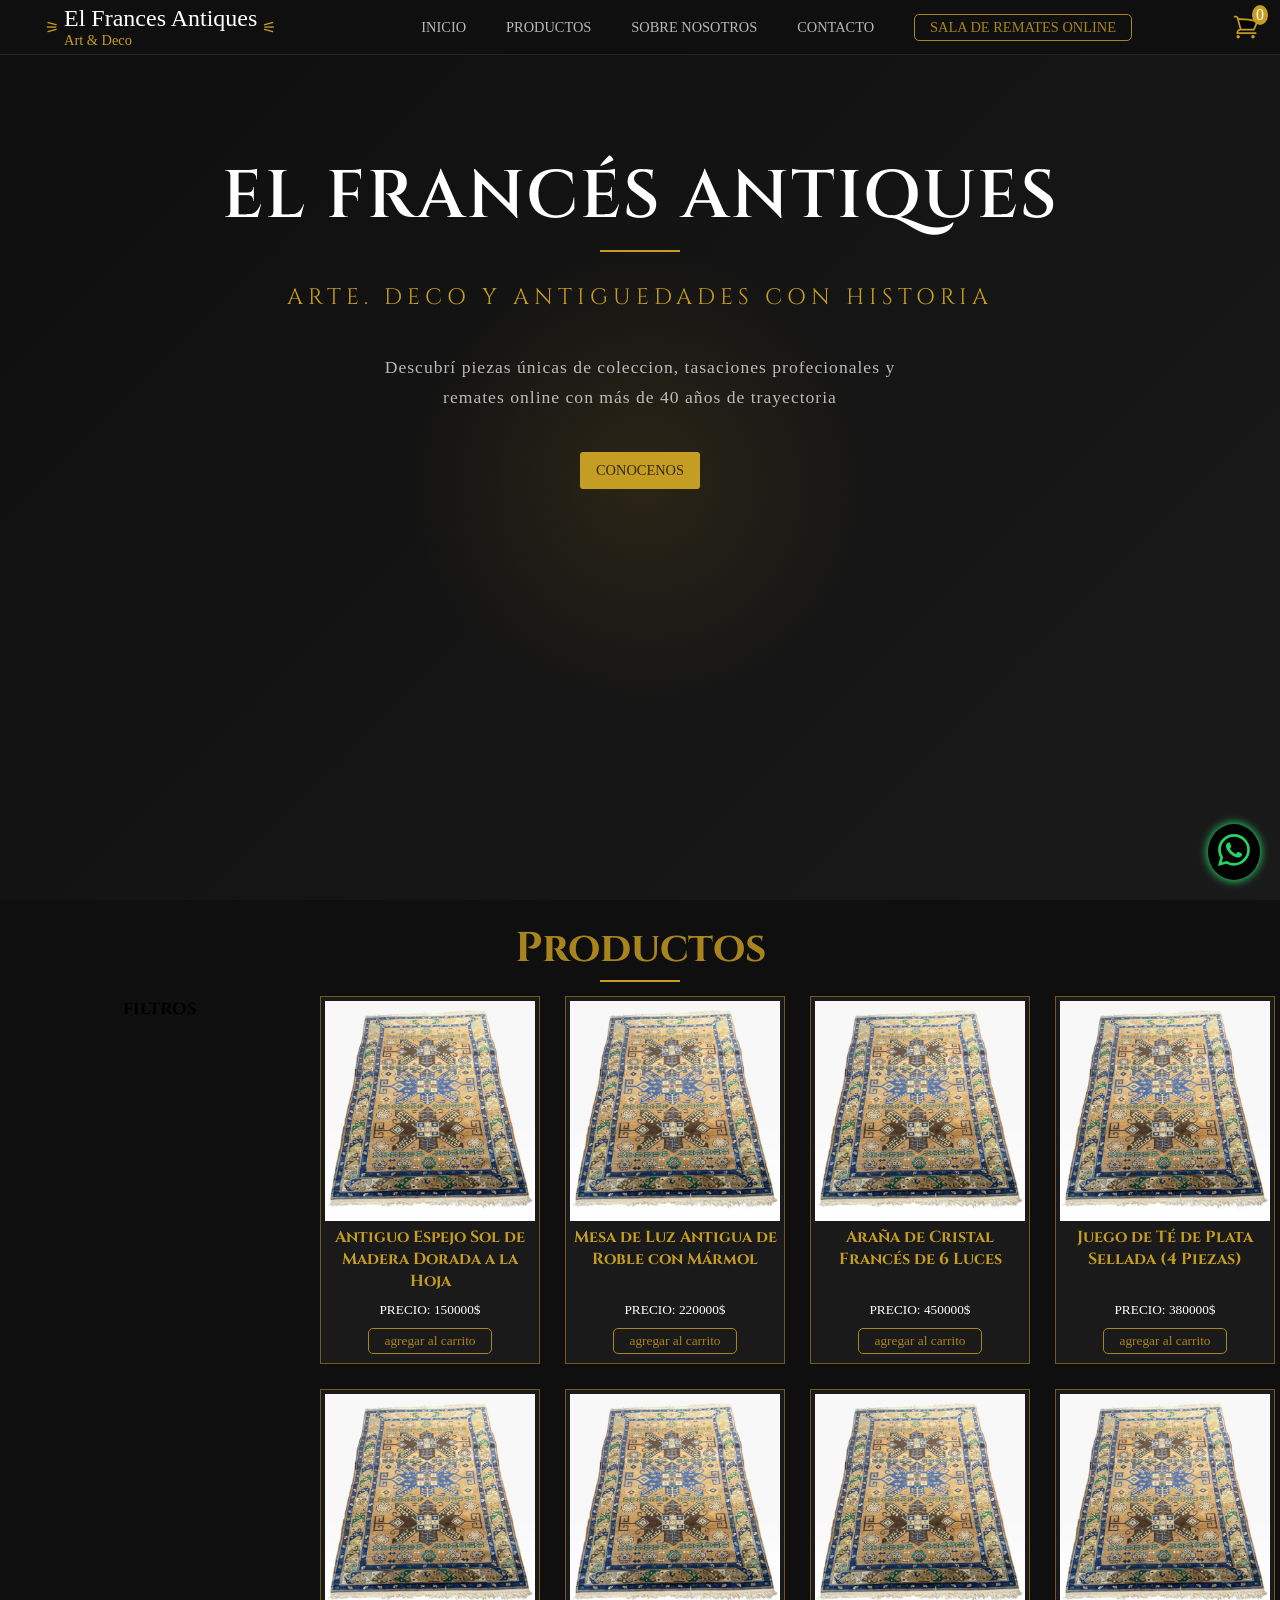
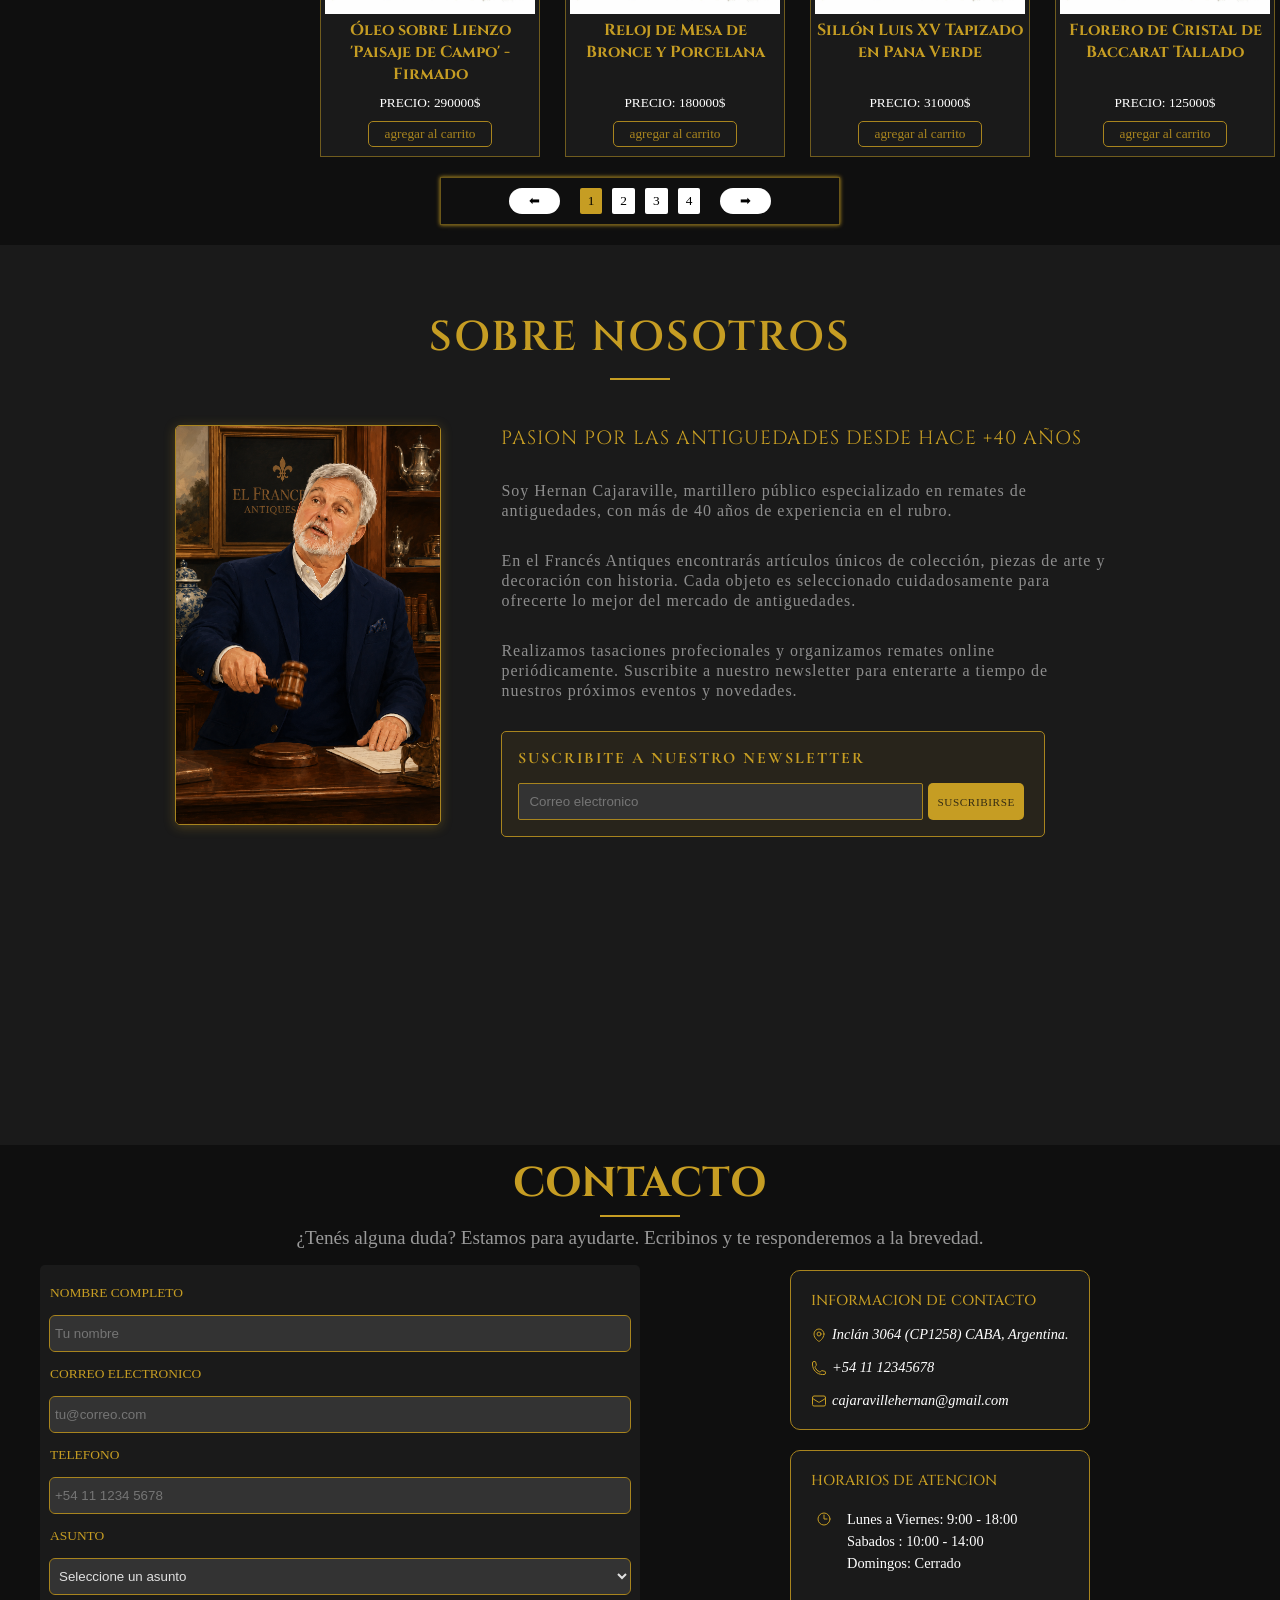
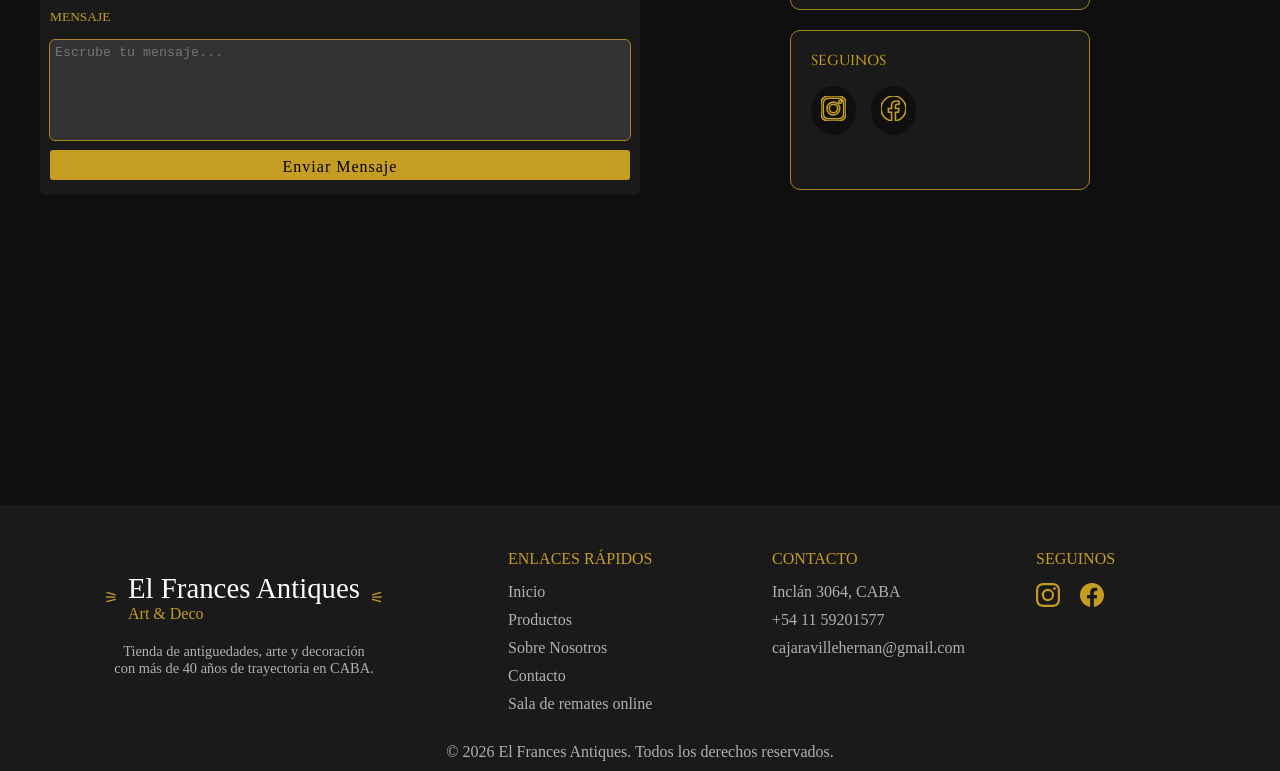
==== commit 5518be0c: "agregamos icono de carrito mas un contador de productos agregados" ====
--- a/index.html
+++ b/index.html
@@ -35,13 +35,19 @@
         <a href="#contacto">
           <li class="navbar__link">CONTACTO</li>
         </a>
-        <a href="https://elfrancesantiques.com.ar/sistema/app_Login/">
+        <a href="https://elfrancesantiques.com.ar/sistema/app_Login/" target="_blank" rel="noreferrer noopener">
           <li class="navbar__link navbar__link--remate">
             SALA DE REMATES ONLINE
           </li>
         </a>
       </ul>
     </nav>
+    <div style="position: relative; margin-right: 20px; display: flex; justify-content: center; align-items: center; cursor: pointer;">
+      <svg xmlns="http://www.w3.org/2000/svg" fill="#000" viewBox="0 0 24 24" stroke-width="1.5" width="28px" heigth="28px" stroke="#c69d23" class="size-6">
+        <path stroke-linecap="round" stroke-linejoin="round" d="M2.25 3h1.386c.51 0 .955.343 1.087.835l.383 1.437M7.5 14.25a3 3 0 0 0-3 3h15.75m-12.75-3h11.218c1.121-2.3 2.1-4.684 2.924-7.138a60.114 60.114 0 0 0-16.536-1.84M7.5 14.25 5.106 5.272M6 20.25a.75.75 0 1 1-1.5 0 .75.75 0 0 1 1.5 0Zm12.75 0a.75.75 0 1 1-1.5 0 .75.75 0 0 1 1.5 0Z" />
+      </svg>
+      <span id="cuantity__products" style="position: absolute; top: -8px; right: -8px; background-color: #c69d23; border-radius: 50%; padding: 1px 4px;">0</span>      
+    </div>
     <div class="header__menu-container">
       <svg xmlns="http://www.w3.org/2000/svg" fill="none" viewBox="0 0 24 24" stroke-width="1.5" height="25px"
         stroke="#c69d23" class="size-6">
@@ -318,5 +324,6 @@
 </body>
 <script type="module" src="./js/main.js"></script>
 <script type="module" src="./js/scroll.js"></script>
+<script type="module" src="./js/cart/cart.js"></script>
 
 </html>
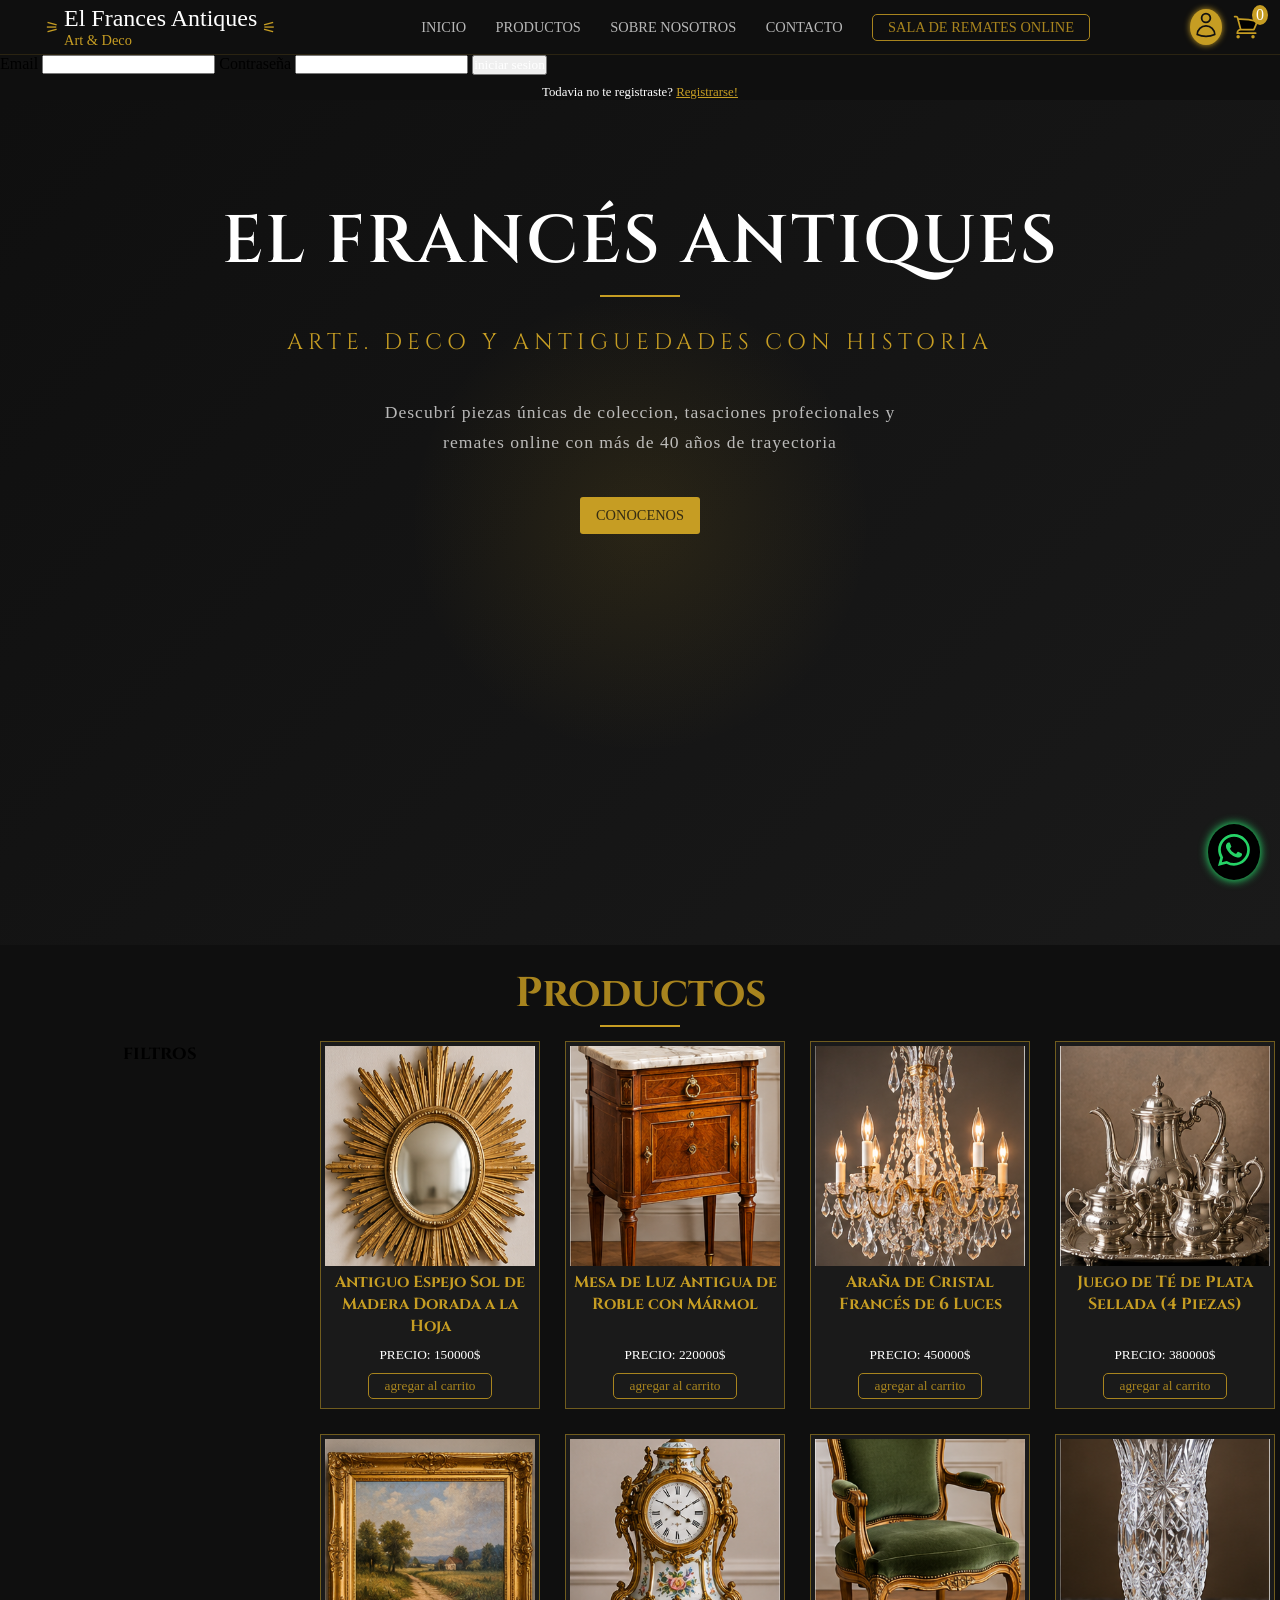
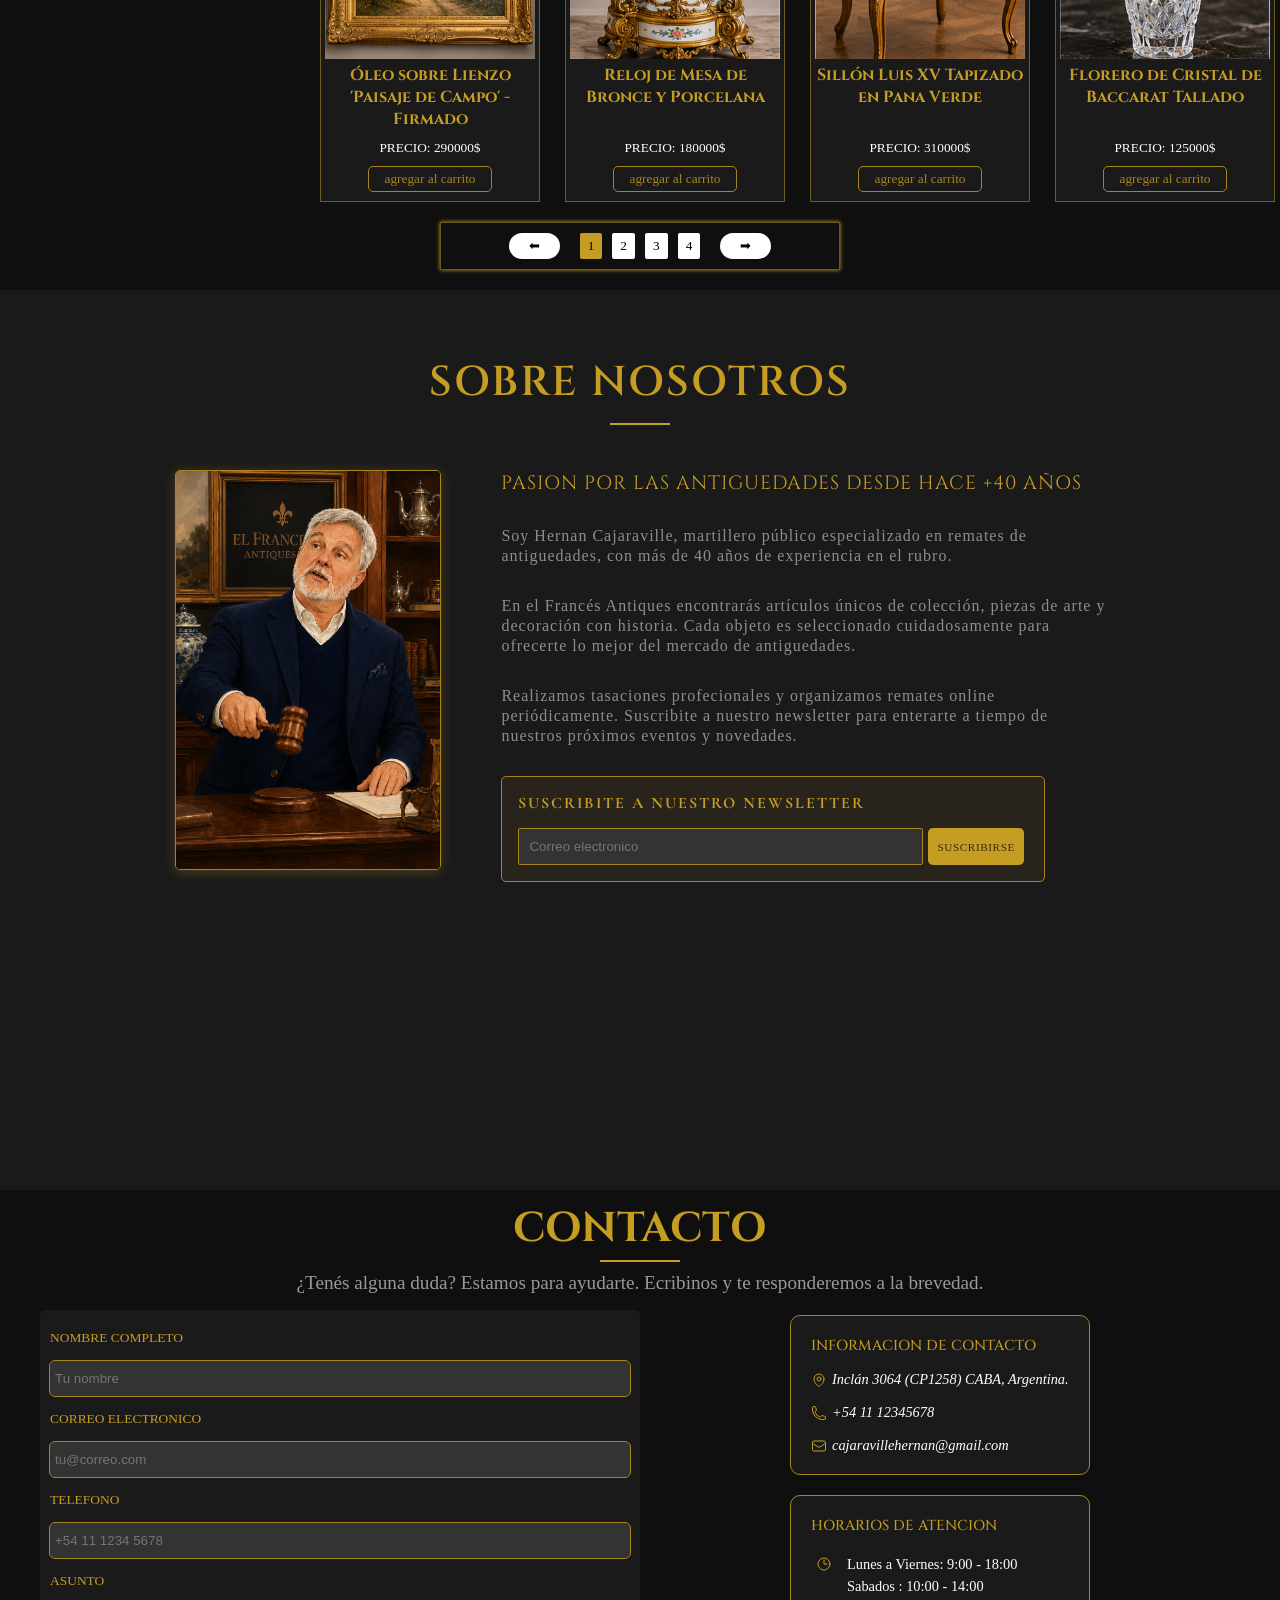
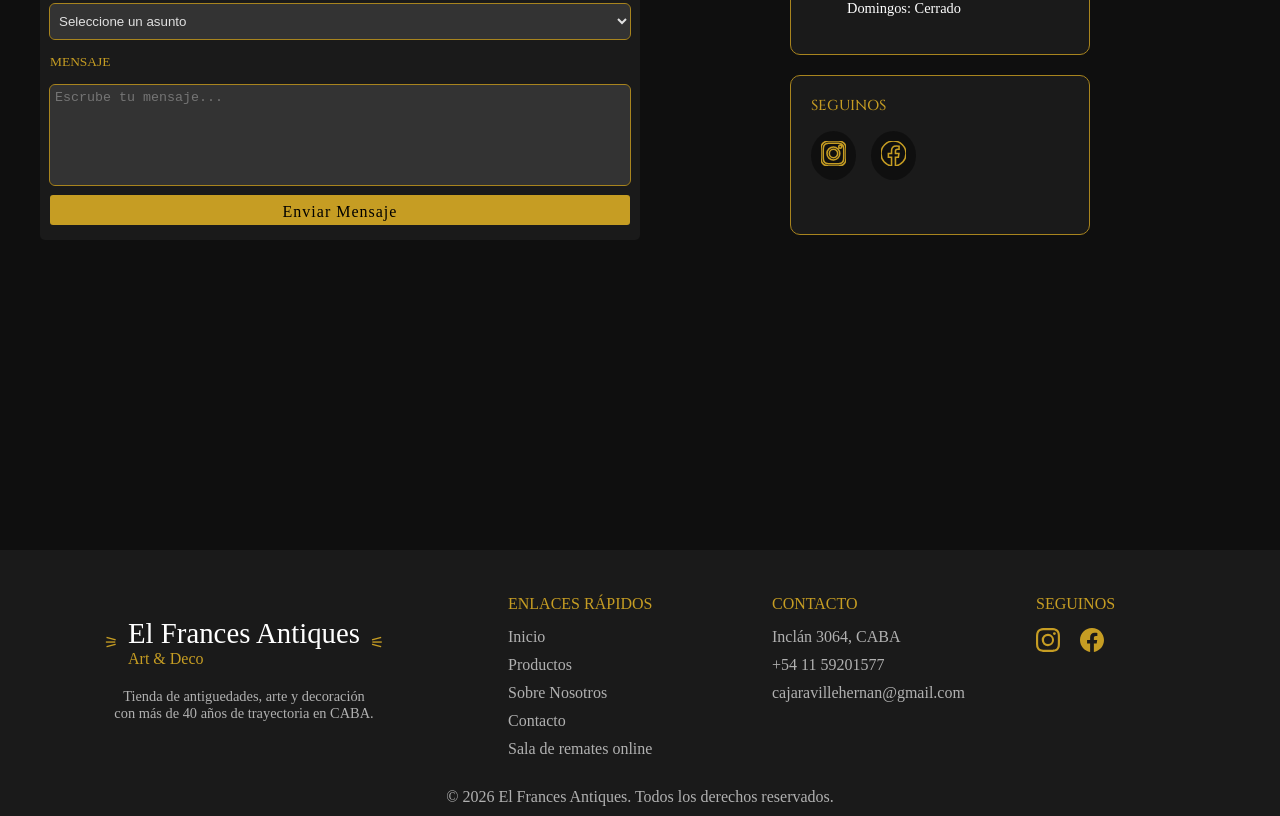
==== commit b4d35cf7: "modal + btn de login" ====
--- a/index.html
+++ b/index.html
@@ -42,11 +42,28 @@
         </a>
       </ul>
     </nav>
-    <div style="position: relative; margin-right: 20px; display: flex; justify-content: center; align-items: center; cursor: pointer;">
-      <svg xmlns="http://www.w3.org/2000/svg" fill="#000" viewBox="0 0 24 24" stroke-width="1.5" width="28px" heigth="28px" stroke="#c69d23" class="size-6">
-        <path stroke-linecap="round" stroke-linejoin="round" d="M2.25 3h1.386c.51 0 .955.343 1.087.835l.383 1.437M7.5 14.25a3 3 0 0 0-3 3h15.75m-12.75-3h11.218c1.121-2.3 2.1-4.684 2.924-7.138a60.114 60.114 0 0 0-16.536-1.84M7.5 14.25 5.106 5.272M6 20.25a.75.75 0 1 1-1.5 0 .75.75 0 0 1 1.5 0Zm12.75 0a.75.75 0 1 1-1.5 0 .75.75 0 0 1 1.5 0Z" />
+    <div id="login" title="iniciar sesion"
+      style="display: flex; flex-direction: column; align-items: center; justify-content: center; margin-right: 10px; cursor: pointer;">
+      <div id="user_log-icon"
+        style="background-color: #c69d23; border-radius: 50%; padding: 2px; box-shadow: 0 0 6px 0 #c69d23;">
+        <svg xmlns="http://www.w3.org/2000/svg" fill="none" viewBox="0 0 24 24" width="28px" heigth="28px"
+          stroke-width="1.5" stroke="#111111" class="size-6">
+          <path stroke-linecap="round" stroke-linejoin="round"
+            d="M15.75 6a3.75 3.75 0 1 1-7.5 0 3.75 3.75 0 0 1 7.5 0ZM4.501 20.118a7.5 7.5 0 0 1 14.998 0A17.933 17.933 0 0 1 12 21.75c-2.676 0-5.216-.584-7.499-1.632Z" />
+        </svg>
+      </div>
+      <span id="user_name"
+        style="text-transform: uppercase; font-size: 0.65rem; letter-spacing: 1.2px; color: #c69d23;"></span>
+    </div>
+    <div
+      style="position: relative; margin-right: 20px; display: flex; justify-content: center; align-items: center; cursor: pointer;">
+      <svg xmlns="http://www.w3.org/2000/svg" fill="#000" viewBox="0 0 24 24" stroke-width="1.5" width="28px"
+        heigth="28px" stroke="#c69d23" class="size-6">
+        <path stroke-linecap="round" stroke-linejoin="round"
+          d="M2.25 3h1.386c.51 0 .955.343 1.087.835l.383 1.437M7.5 14.25a3 3 0 0 0-3 3h15.75m-12.75-3h11.218c1.121-2.3 2.1-4.684 2.924-7.138a60.114 60.114 0 0 0-16.536-1.84M7.5 14.25 5.106 5.272M6 20.25a.75.75 0 1 1-1.5 0 .75.75 0 0 1 1.5 0Zm12.75 0a.75.75 0 1 1-1.5 0 .75.75 0 0 1 1.5 0Z" />
       </svg>
-      <span id="cuantity__products" style="position: absolute; top: -8px; right: -8px; background-color: #c69d23; border-radius: 50%; padding: 1px 4px;">0</span>      
+      <span id="cuantity__products"
+        style="position: absolute; top: -8px; right: -8px; background-color: #c69d23; border-radius: 50%; padding: 1px 4px;">0</span>
     </div>
     <div class="header__menu-container">
       <svg xmlns="http://www.w3.org/2000/svg" fill="none" viewBox="0 0 24 24" stroke-width="1.5" height="25px"
@@ -57,10 +74,28 @@
     </div>
   </header>
   <main>
+    <div id="log_contain" class="login__blur">
+      <div class="login__modal">
+        <form class="log__form" action="">
+          <label class="log_title" for="log-email">Email</label>
+          <input class="log__input" name="log-email" id="log-email" type="email">
+          <label class="log_title" for="log-password">Contraseña</label>
+          <input class="log__input" name="log-password" id="log-password" type="password">
+          <button id="login_btn" class="log__btn" type="submit">iniciar sesion</button>
+          <div style="text-align: center; margin-top: 10px; font-size: 0.8rem;">
+            <span>Todavia no te registraste?</span>
+            <a href="/index.html" style="color: #c69d23; text-decoration: underline; cursor: pointer;">Registrarse!</a>
+          </div>
+        </form>
+      </div>
+    </div>
     <aside class="logo__wpp">
-      <a href="https://wa.me/+91150169566?text=Hola%20Hernan%20tengo%20una%20consulta!" target="_blank" rel="noopener noreferrer">
-        <svg xmlns="http://www.w3.org/2000/svg" width="32" height="32" fill="#25D366" class="bi bi-whatsapp" viewBox="0 0 16 16">
-          <path d="M13.601 2.326A7.85 7.85 0 0 0 7.994 0C3.627 0 .068 3.558.064 7.926c0 1.399.366 2.76 1.057 3.965L0 16l4.204-1.102a7.9 7.9 0 0 0 3.79.965h.004c4.368 0 7.926-3.558 7.93-7.93A7.9 7.9 0 0 0 13.6 2.326zM7.994 14.521a6.6 6.6 0 0 1-3.356-.92l-.24-.144-2.494.654.666-2.433-.156-.251a6.56 6.56 0 0 1-1.007-3.505c0-3.626 2.957-6.584 6.591-6.584a6.56 6.56 0 0 1 4.66 1.931 6.56 6.56 0 0 1 1.928 4.66c-.004 3.639-2.961 6.592-6.592 6.592m3.615-4.934c-.197-.099-1.17-.578-1.353-.646-.182-.065-.315-.099-.445.099-.133.197-.513.646-.627.775-.114.133-.232.148-.43.05-.197-.1-.836-.308-1.592-.985-.59-.525-.985-1.175-1.103-1.372-.114-.198-.011-.304.088-.403.087-.088.197-.232.296-.346.1-.114.133-.198.198-.33.065-.134.034-.248-.015-.347-.05-.099-.445-1.076-.612-1.47-.16-.389-.323-.335-.445-.34-.114-.007-.247-.007-.38-.007a.73.73 0 0 0-.529.247c-.182.198-.691.677-.691 1.654s.71 1.916.81 2.049c.098.133 1.394 2.132 3.383 2.992.47.205.84.326 1.129.418.475.152.904.129 1.246.08.38-.058 1.171-.48 1.338-.943.164-.464.164-.86.114-.943-.049-.084-.182-.133-.38-.232"/>
+      <a href="https://wa.me/+91150169566?text=Hola%20Hernan%20tengo%20una%20consulta!" target="_blank"
+        rel="noopener noreferrer">
+        <svg xmlns="http://www.w3.org/2000/svg" width="32" height="32" fill="#25D366" class="bi bi-whatsapp"
+          viewBox="0 0 16 16">
+          <path
+            d="M13.601 2.326A7.85 7.85 0 0 0 7.994 0C3.627 0 .068 3.558.064 7.926c0 1.399.366 2.76 1.057 3.965L0 16l4.204-1.102a7.9 7.9 0 0 0 3.79.965h.004c4.368 0 7.926-3.558 7.93-7.93A7.9 7.9 0 0 0 13.6 2.326zM7.994 14.521a6.6 6.6 0 0 1-3.356-.92l-.24-.144-2.494.654.666-2.433-.156-.251a6.56 6.56 0 0 1-1.007-3.505c0-3.626 2.957-6.584 6.591-6.584a6.56 6.56 0 0 1 4.66 1.931 6.56 6.56 0 0 1 1.928 4.66c-.004 3.639-2.961 6.592-6.592 6.592m3.615-4.934c-.197-.099-1.17-.578-1.353-.646-.182-.065-.315-.099-.445.099-.133.197-.513.646-.627.775-.114.133-.232.148-.43.05-.197-.1-.836-.308-1.592-.985-.59-.525-.985-1.175-1.103-1.372-.114-.198-.011-.304.088-.403.087-.088.197-.232.296-.346.1-.114.133-.198.198-.33.065-.134.034-.248-.015-.347-.05-.099-.445-1.076-.612-1.47-.16-.389-.323-.335-.445-.34-.114-.007-.247-.007-.38-.007a.73.73 0 0 0-.529.247c-.182.198-.691.677-.691 1.654s.71 1.916.81 2.049c.098.133 1.394 2.132 3.383 2.992.47.205.84.326 1.129.418.475.152.904.129 1.246.08.38-.058 1.171-.48 1.338-.943.164-.464.164-.86.114-.943-.049-.084-.182-.133-.38-.232" />
         </svg>
       </a>
     </aside>
@@ -94,7 +129,7 @@
         <div class="paginacion">
           <button class="btn__paginacion" id="prev">⬅</button>
           <div class="btn__number-container" id="number__pagination">
-          
+
           </div>
           <button class="btn__paginacion" id="next">➡</button>
         </div>
@@ -280,7 +315,8 @@
           <li class="footer__list-link"><a href="#productos">Productos</a></li>
           <li class="footer__list-link"><a href="#nosotros">Sobre Nosotros</a></li>
           <li class="footer__list-link"><a href="#contacto">Contacto</a></li>
-          <li class="footer__list-link"><a href="https://elfrancesantiques.com.ar/sistema/app_Login/" target="_blank">Sala de remates online</a></li>
+          <li class="footer__list-link"><a href="https://elfrancesantiques.com.ar/sistema/app_Login/"
+              target="_blank">Sala de remates online</a></li>
         </ul>
       </div>
       <div class="footer__colum">
@@ -325,5 +361,6 @@
 <script type="module" src="./js/main.js"></script>
 <script type="module" src="./js/scroll.js"></script>
 <script type="module" src="./js/cart/cart.js"></script>
+<script type="module" src="./js/login/login.js"></script>
 
 </html>
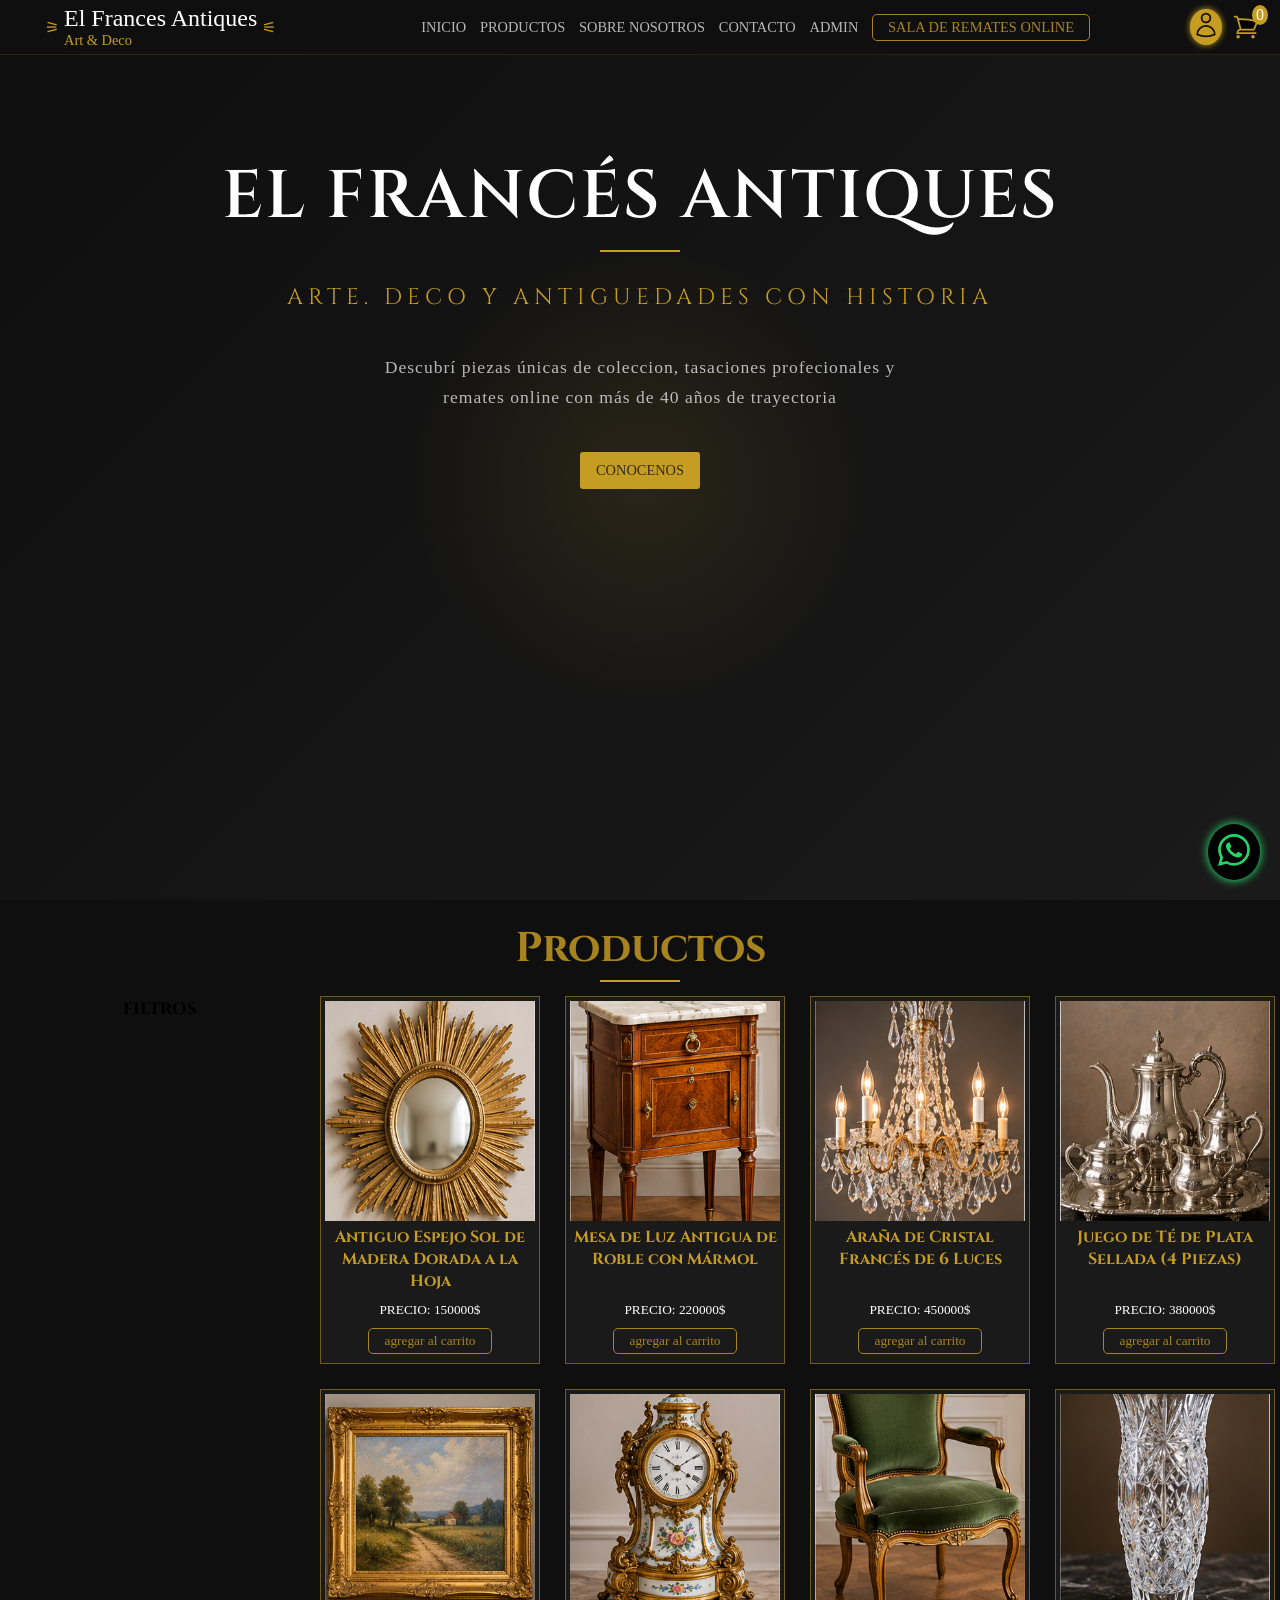
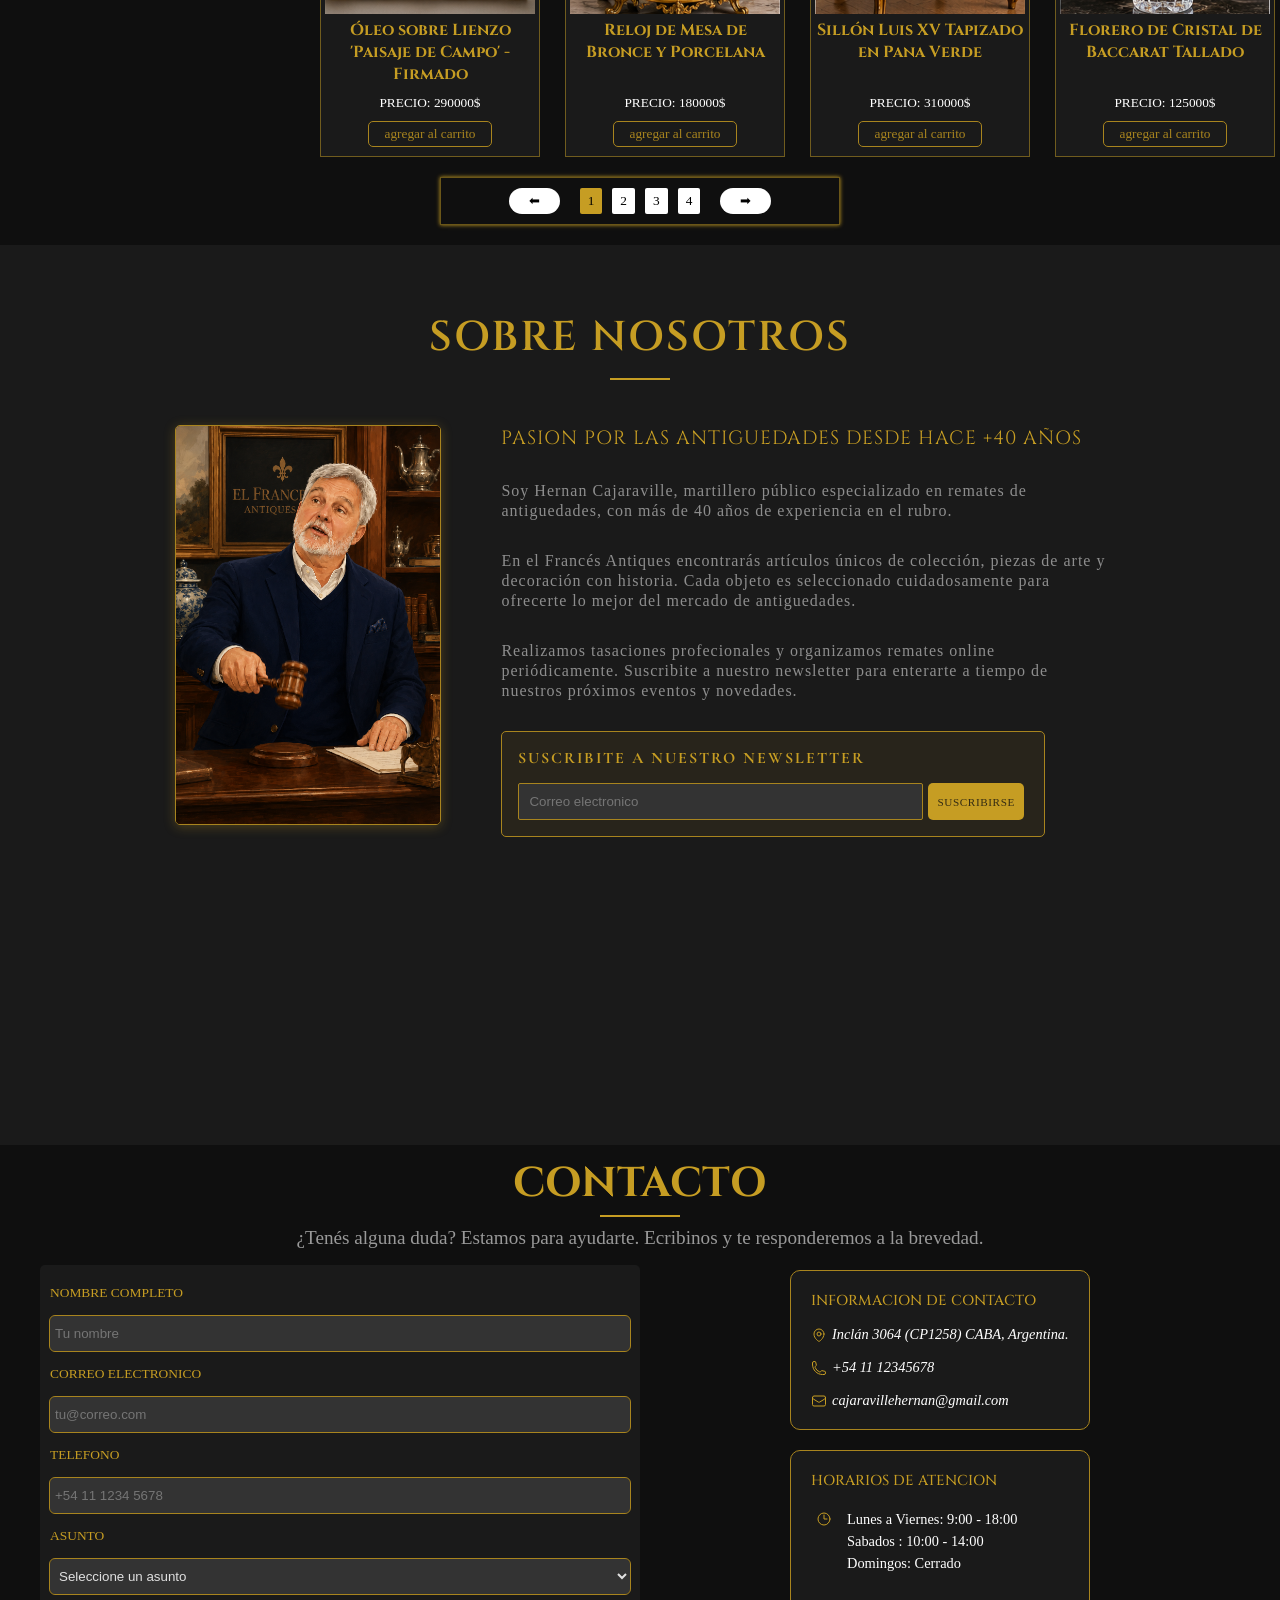
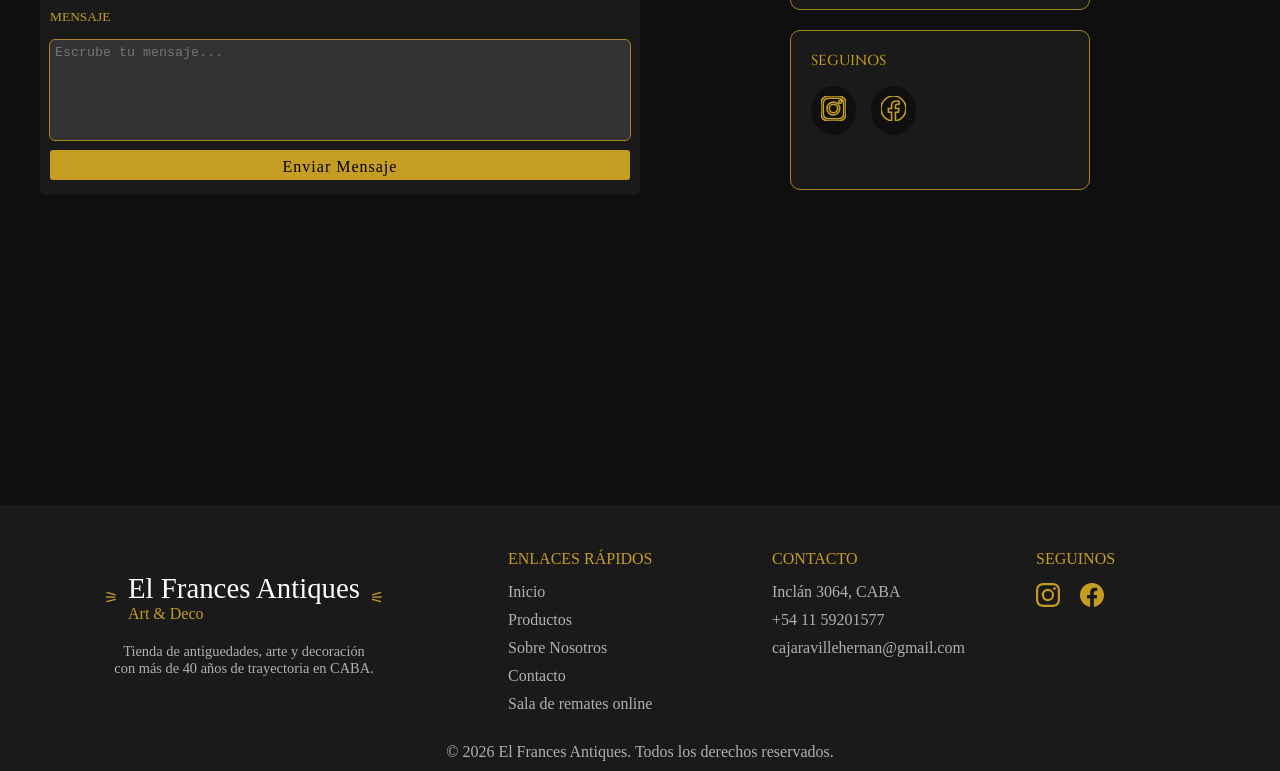
==== commit bc15ad6d: "btn en la nav para el admin" ====
--- a/index.html
+++ b/index.html
@@ -34,6 +34,9 @@
         </a>
         <a href="#contacto">
           <li class="navbar__link">CONTACTO</li>
+        </a>
+        <a id="is-admin" class="is-admin" href="#">
+          <li class="navbar__link">ADMIN</li>
         </a>
         <a href="https://elfrancesantiques.com.ar/sistema/app_Login/" target="_blank" rel="noreferrer noopener">
           <li class="navbar__link navbar__link--remate">
--- a/css/style.css
+++ b/css/style.css
@@ -1024,7 +1024,7 @@
             WPP
 ===============================*/
 
-.logo__wpp{
+.logo__wpp {
   position: fixed;
   bottom: 20px;
   right: 20px;
@@ -1249,4 +1249,71 @@
     gap: 20px;
     justify-content: start;
   }
+}
+
+/* =============================== 
+            MODAL LOGIN
+===============================*/
+
+.login__blur {
+  position: fixed;
+  inset: 0;
+  opacity: 0;
+  visibility: hidden;
+  pointer-events: none;
+  transition: opacity 0.3s ease, visibility 0.3s ease;
+  display: flex;
+  justify-content: center;
+  align-items: center;
+  z-index: 10;
+  backdrop-filter: blur(5px);
+  background-color: rgba(0, 0, 0, 0.3);
+}
+
+.login__blur.is-active {
+  opacity: 1;
+  visibility: visible;
+  pointer-events: auto;
+}
+
+.login__modal {
+  width: 400px;
+  padding: 2rem;
+  background:
+    radial-gradient(circle at 50% 50%,
+      rgba(198, 157, 35, 0.12),
+      transparent 90%),
+    linear-gradient(130deg, #0f0f0f, #1a1a1a);
+  border-radius: 10px;
+}
+
+.log__form {
+  display: flex;
+  flex-direction: column;
+}
+
+.log_title {
+  color: #c69d23;
+  text-transform: uppercase;
+  font-weight: 300;
+  margin-bottom: 5px;
+}
+
+.log__input {
+  margin-bottom: 20px;
+  border-radius: 5px;
+  border: 1px solid #c69d23;
+  outline: none;
+  padding: 4px;
+}
+
+.log__btn {
+  color: #000;
+  padding: 4px;
+  border-radius: 5px;
+  border: 1px solid #c69d23;
+  background-color: transparent;
+  color: #c69d23;
+  cursor: pointer;
+  text-transform: uppercase;
 }
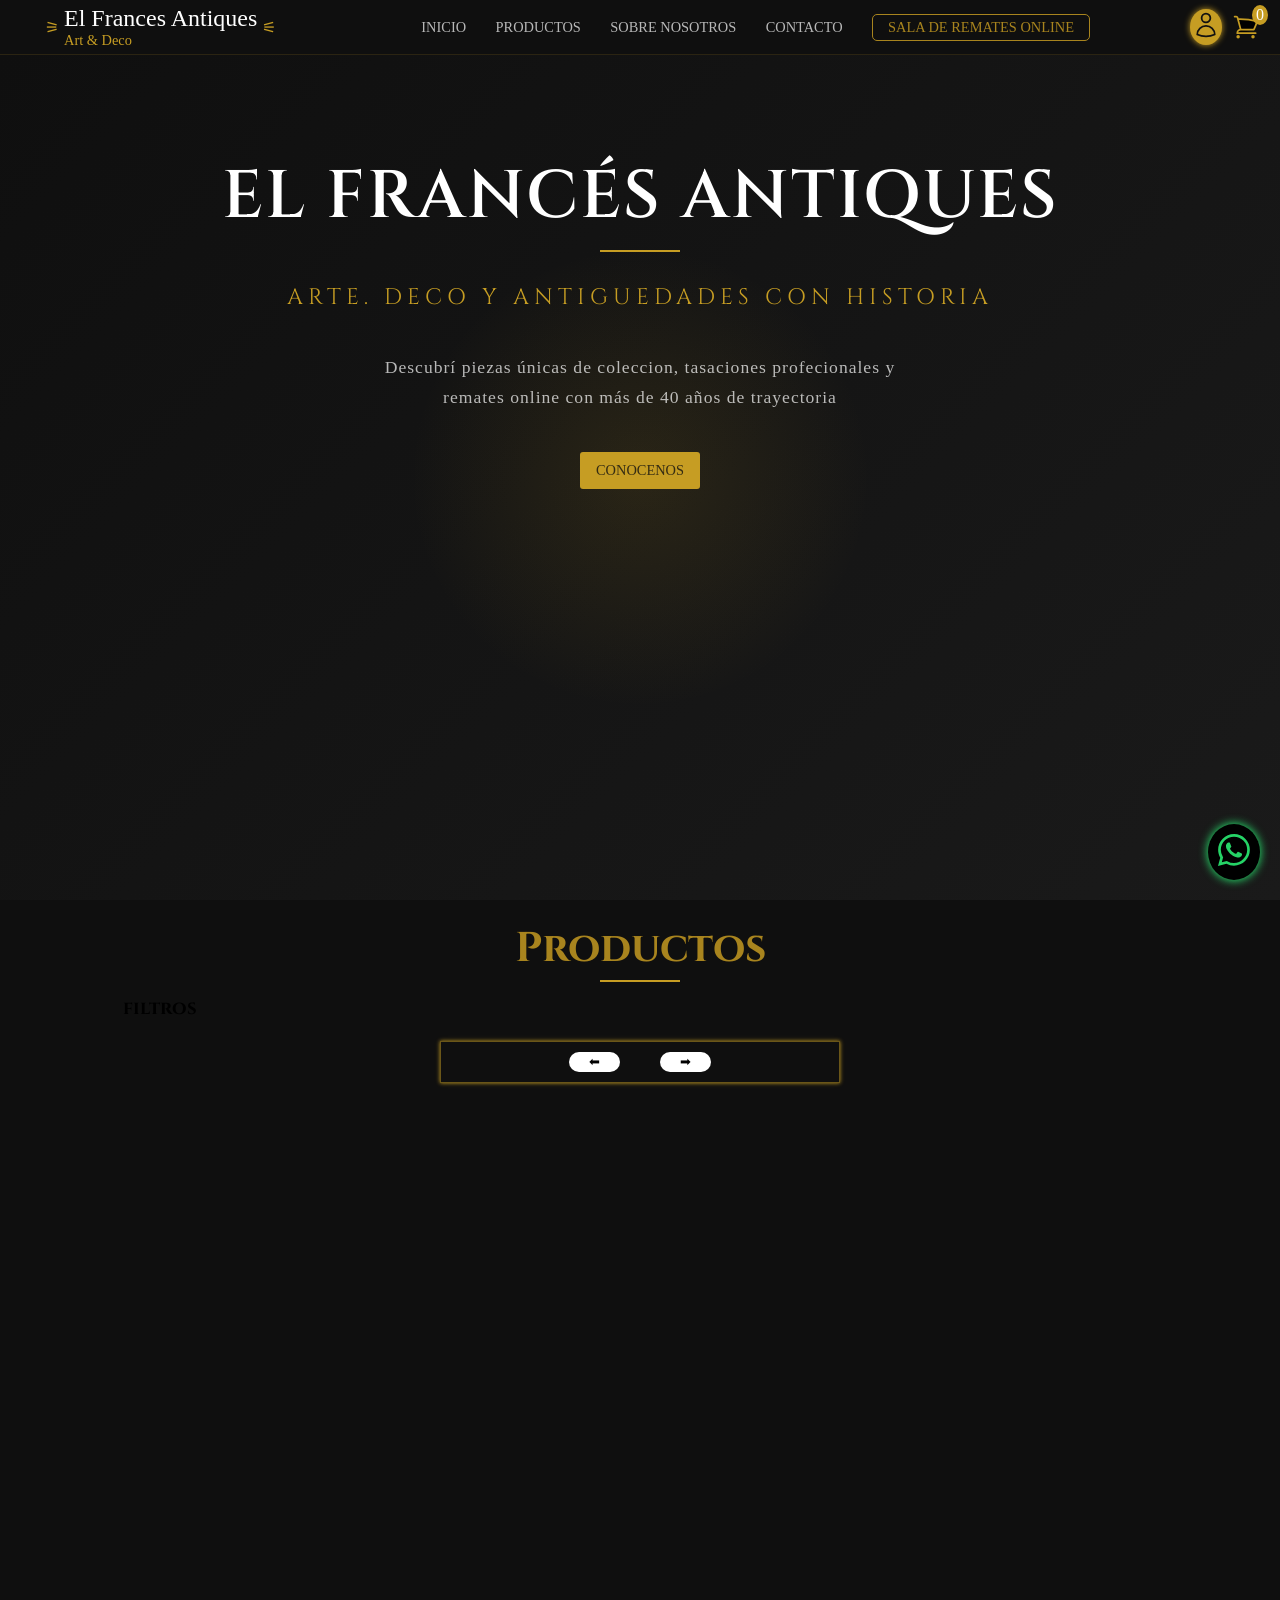
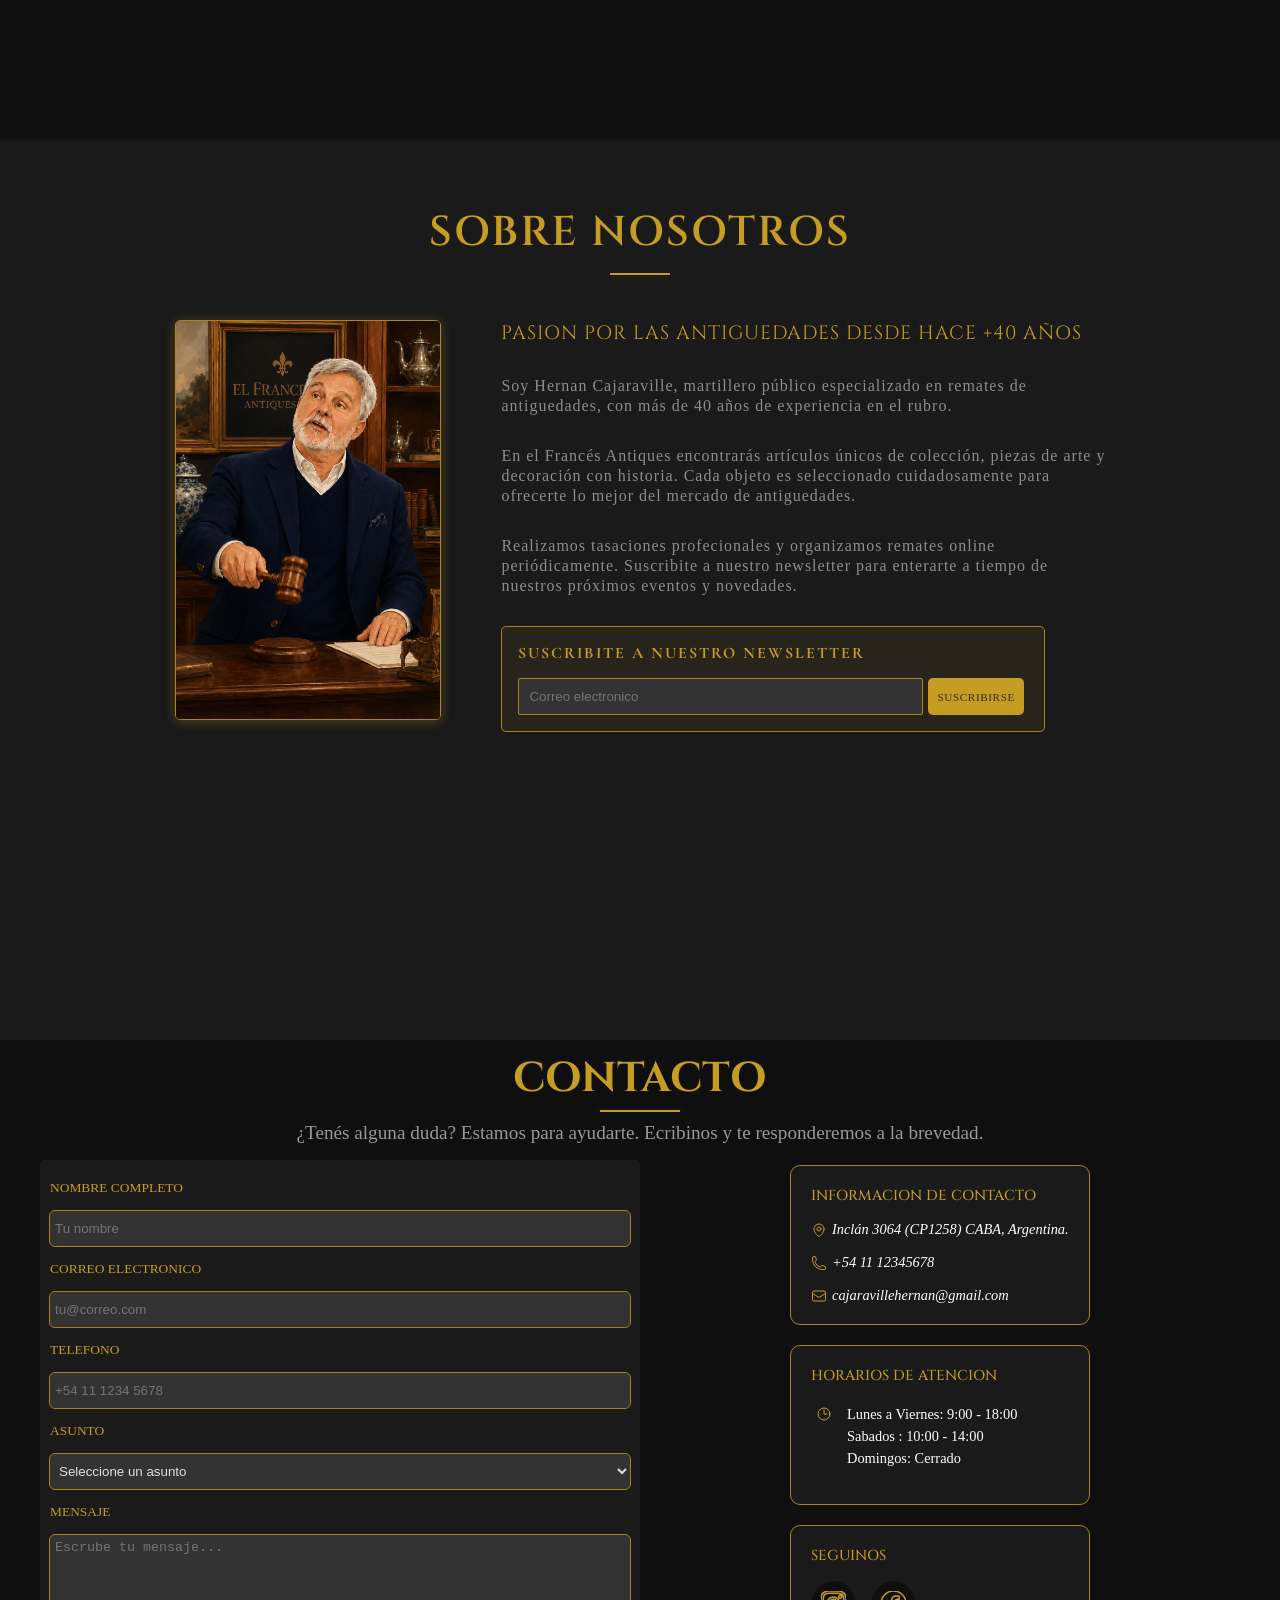
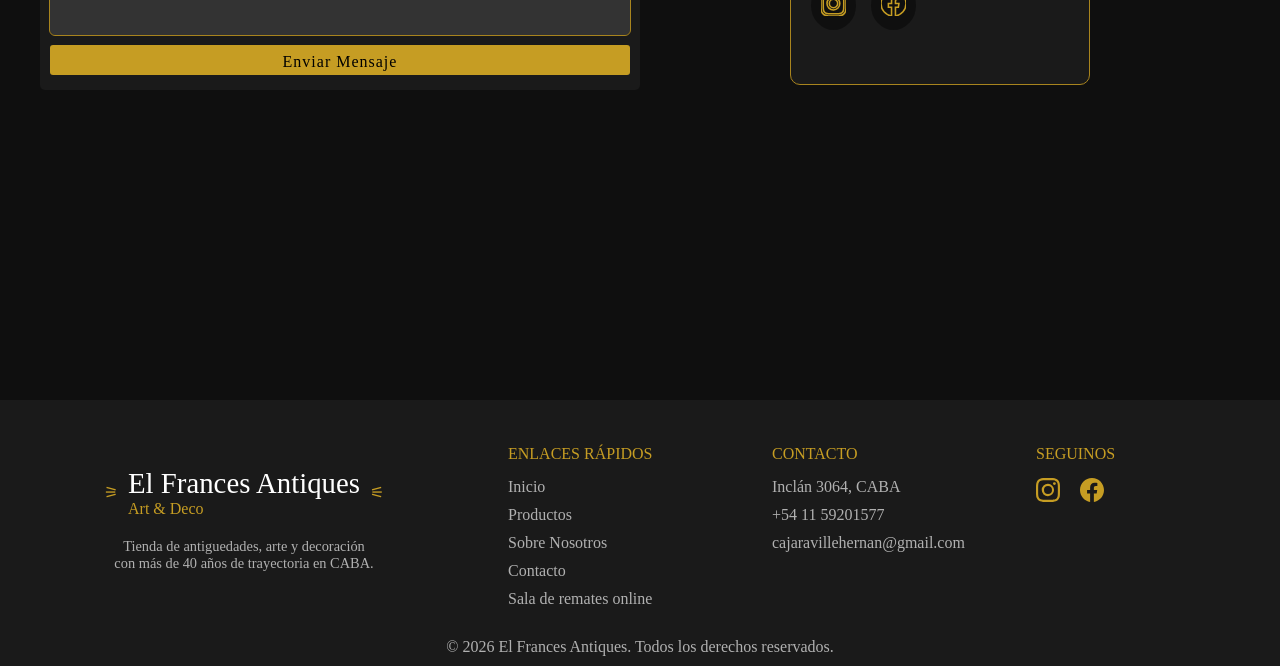
==== commit 81c2c5f2: "login con validacion y persistencia" ====
--- a/index.html
+++ b/index.html
@@ -81,9 +81,9 @@
       <div class="login__modal">
         <form class="log__form" action="">
           <label class="log_title" for="log-email">Email</label>
-          <input class="log__input" name="log-email" id="log-email" type="email">
+          <input class="log__input" name="log-email" id="log-email" type="email" required>
           <label class="log_title" for="log-password">Contraseña</label>
-          <input class="log__input" name="log-password" id="log-password" type="password">
+          <input class="log__input" name="log-password" id="log-password" type="password" required>
           <button id="login_btn" class="log__btn" type="submit">iniciar sesion</button>
           <div style="text-align: center; margin-top: 10px; font-size: 0.8rem;">
             <span>Todavia no te registraste?</span>
--- a/css/style.css
+++ b/css/style.css
@@ -1316,4 +1316,8 @@
   color: #c69d23;
   cursor: pointer;
   text-transform: uppercase;
+}
+
+.is-admin{
+  display: none;
 }
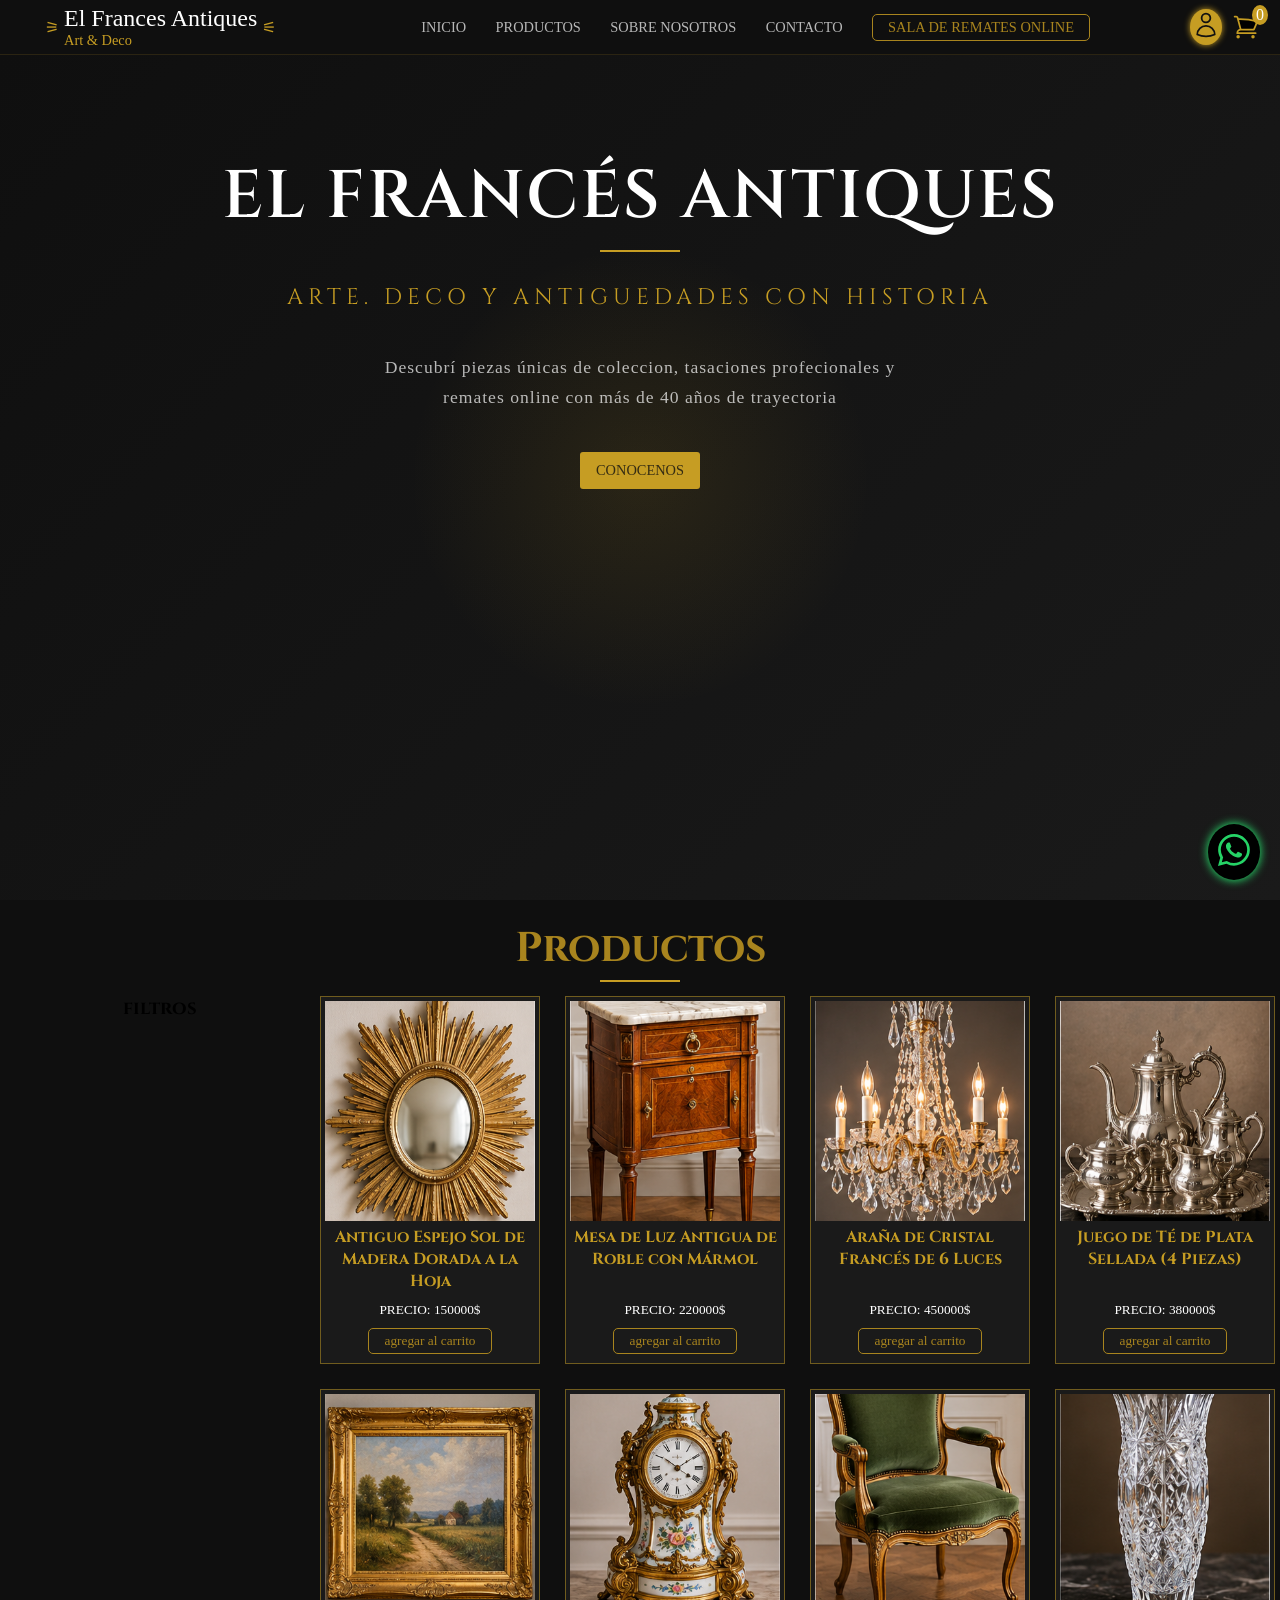
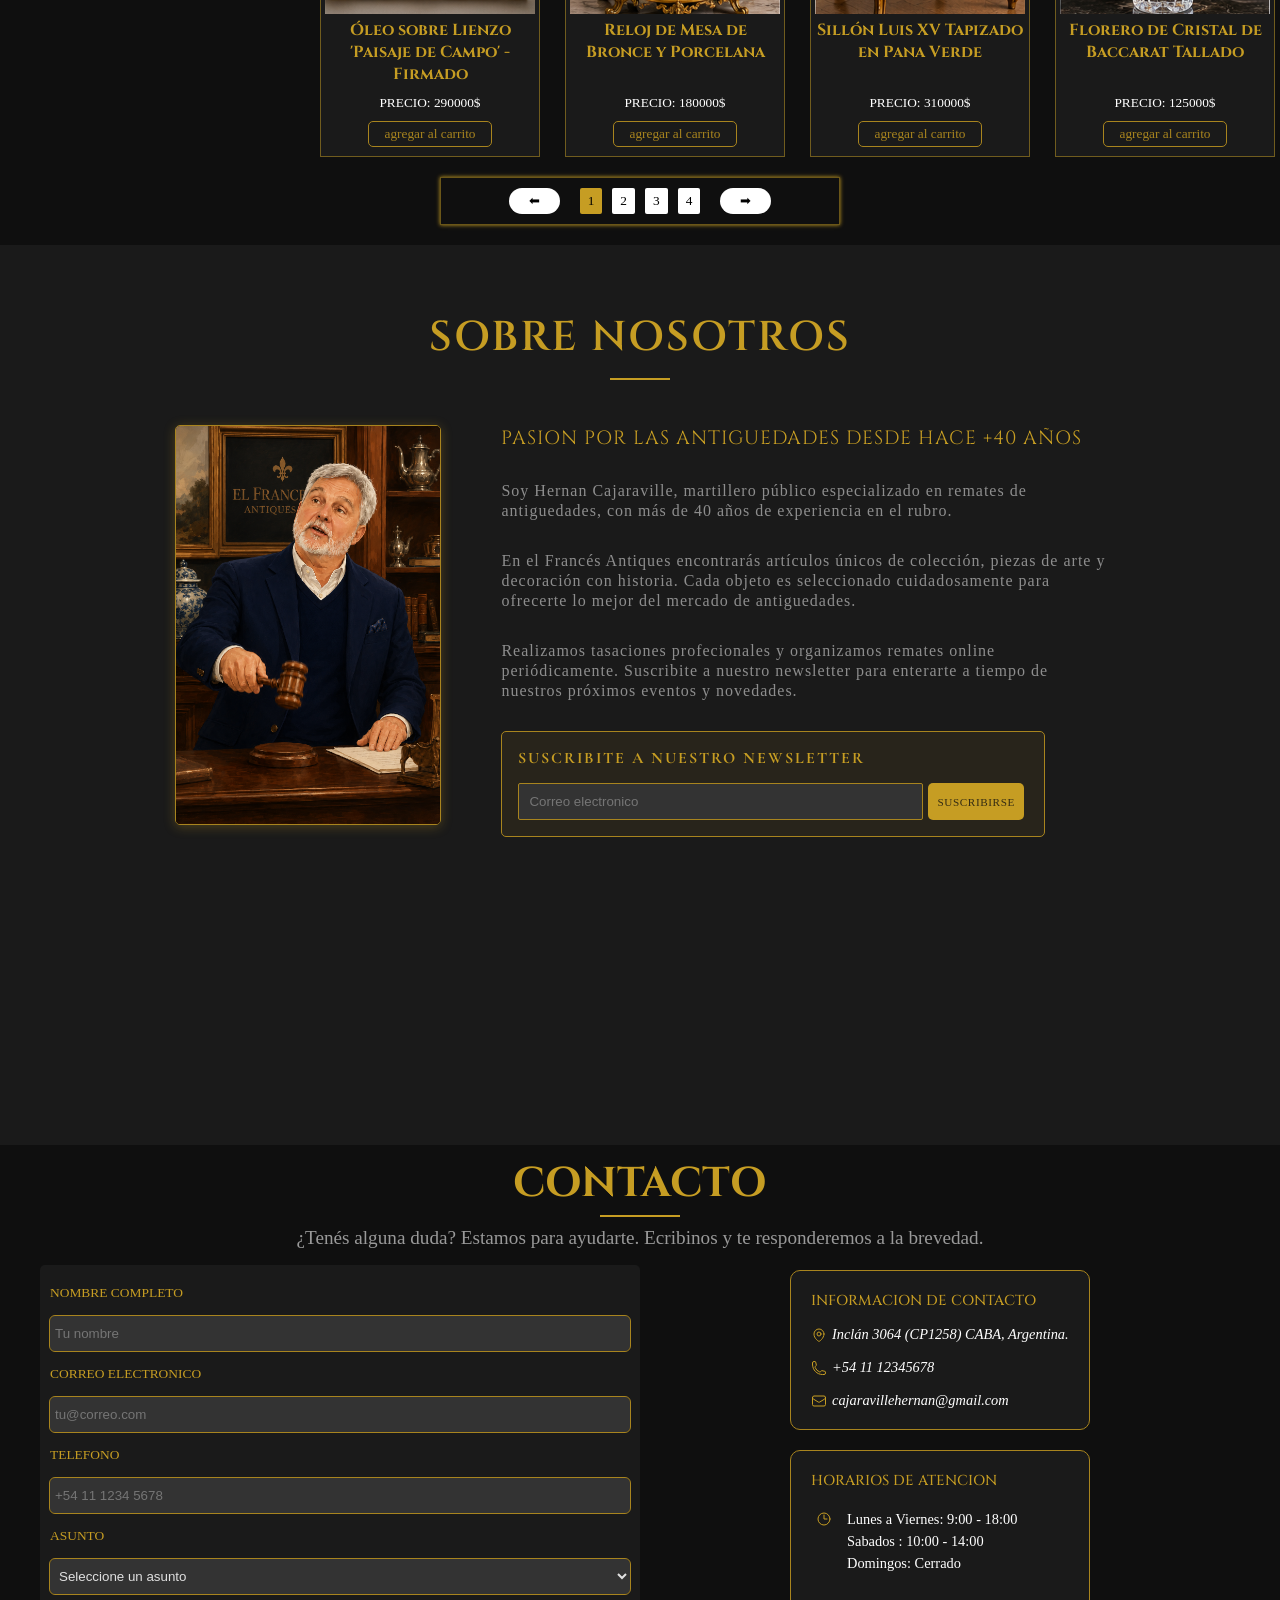
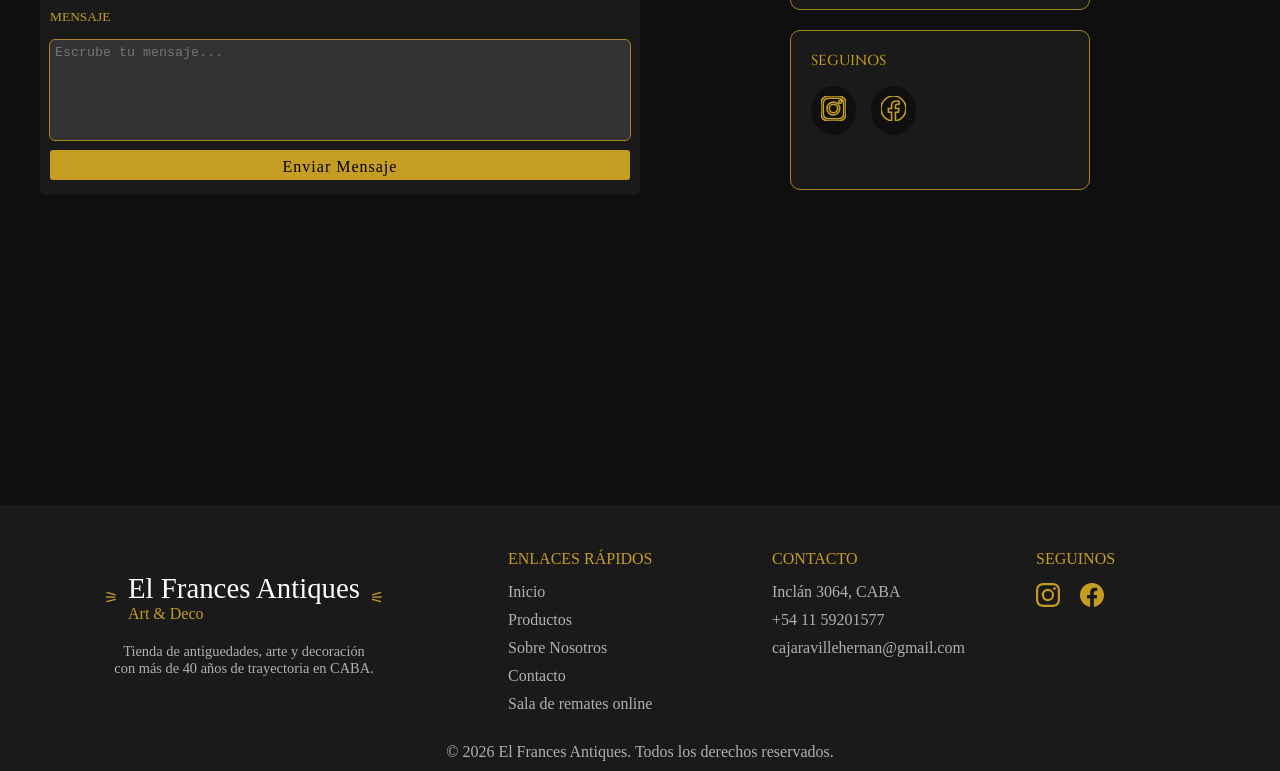
==== commit f3c8271d: "link para la vista de admin" ====
--- a/index.html
+++ b/index.html
@@ -35,7 +35,7 @@
         <a href="#contacto">
           <li class="navbar__link">CONTACTO</li>
         </a>
-        <a id="is-admin" class="is-admin" href="#">
+        <a id="is-admin" class="is-admin" href="./pages/admin.html">
           <li class="navbar__link">ADMIN</li>
         </a>
         <a href="https://elfrancesantiques.com.ar/sistema/app_Login/" target="_blank" rel="noreferrer noopener">
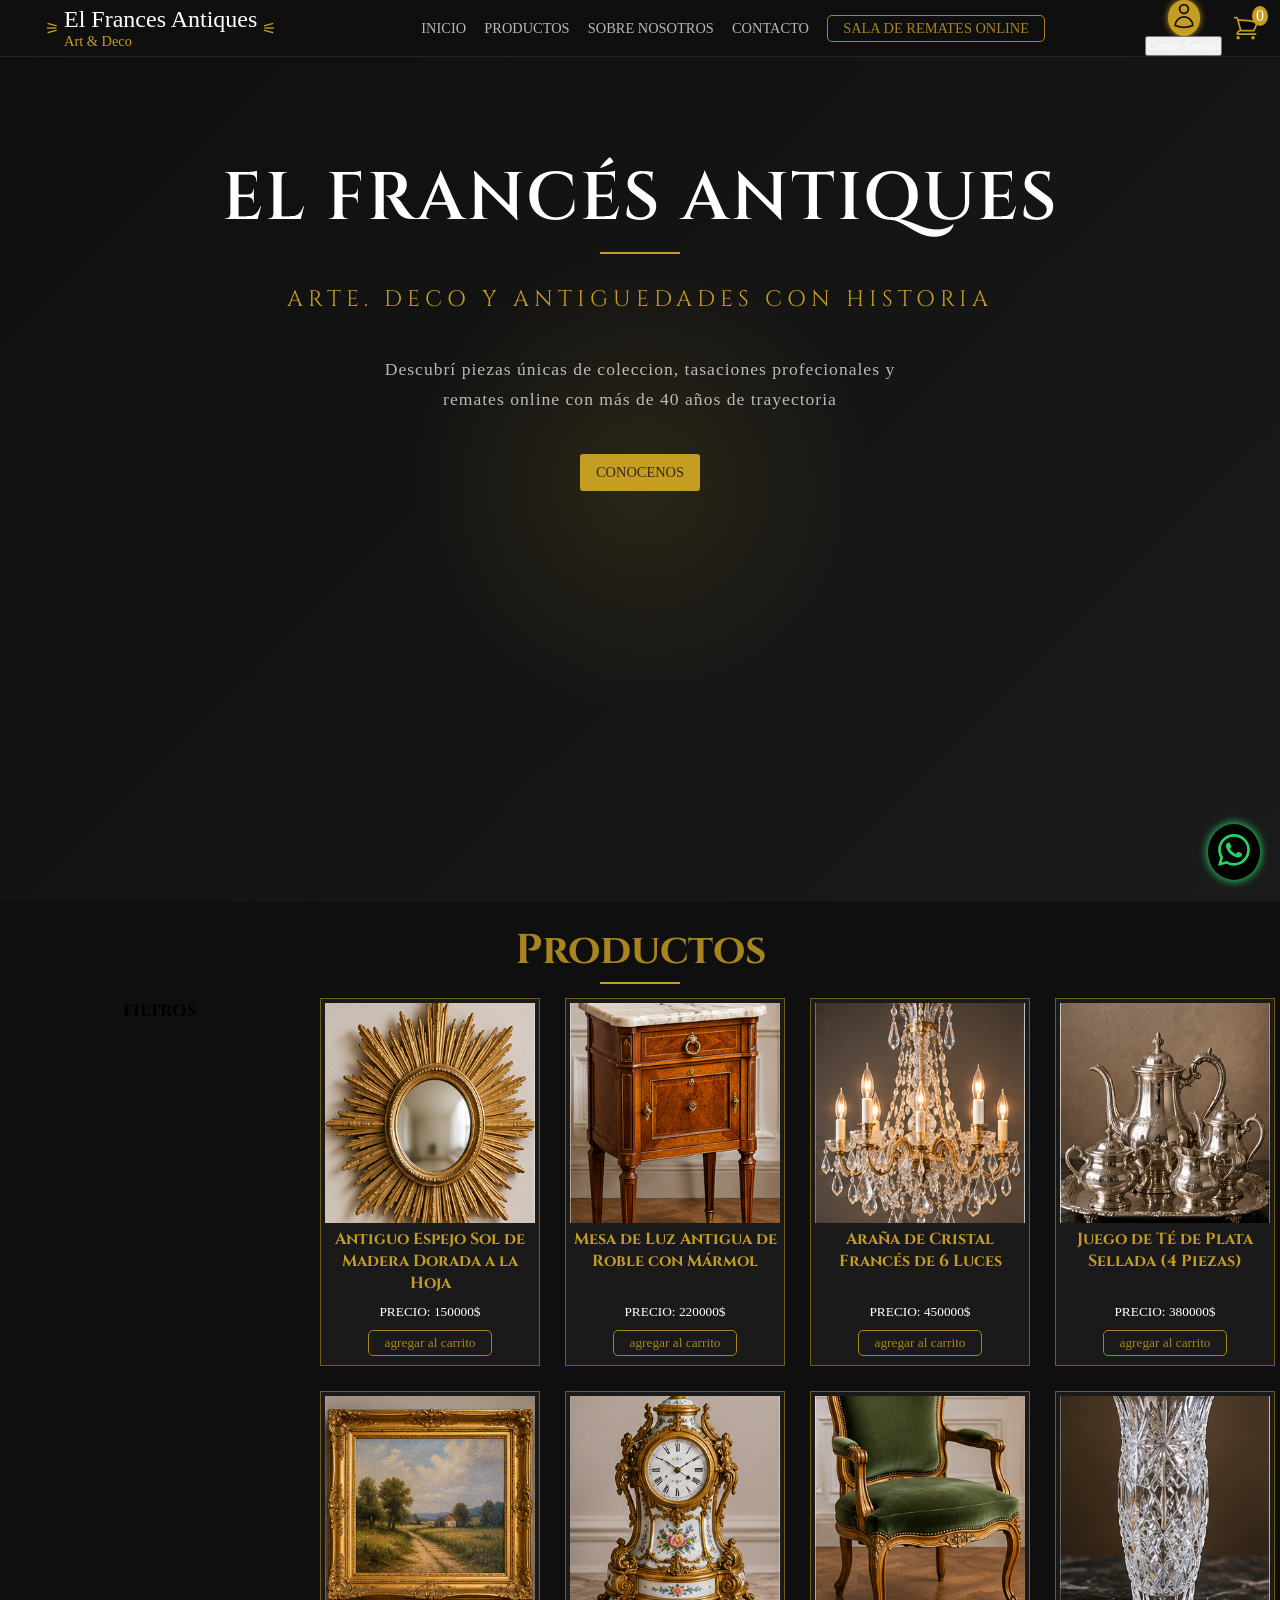
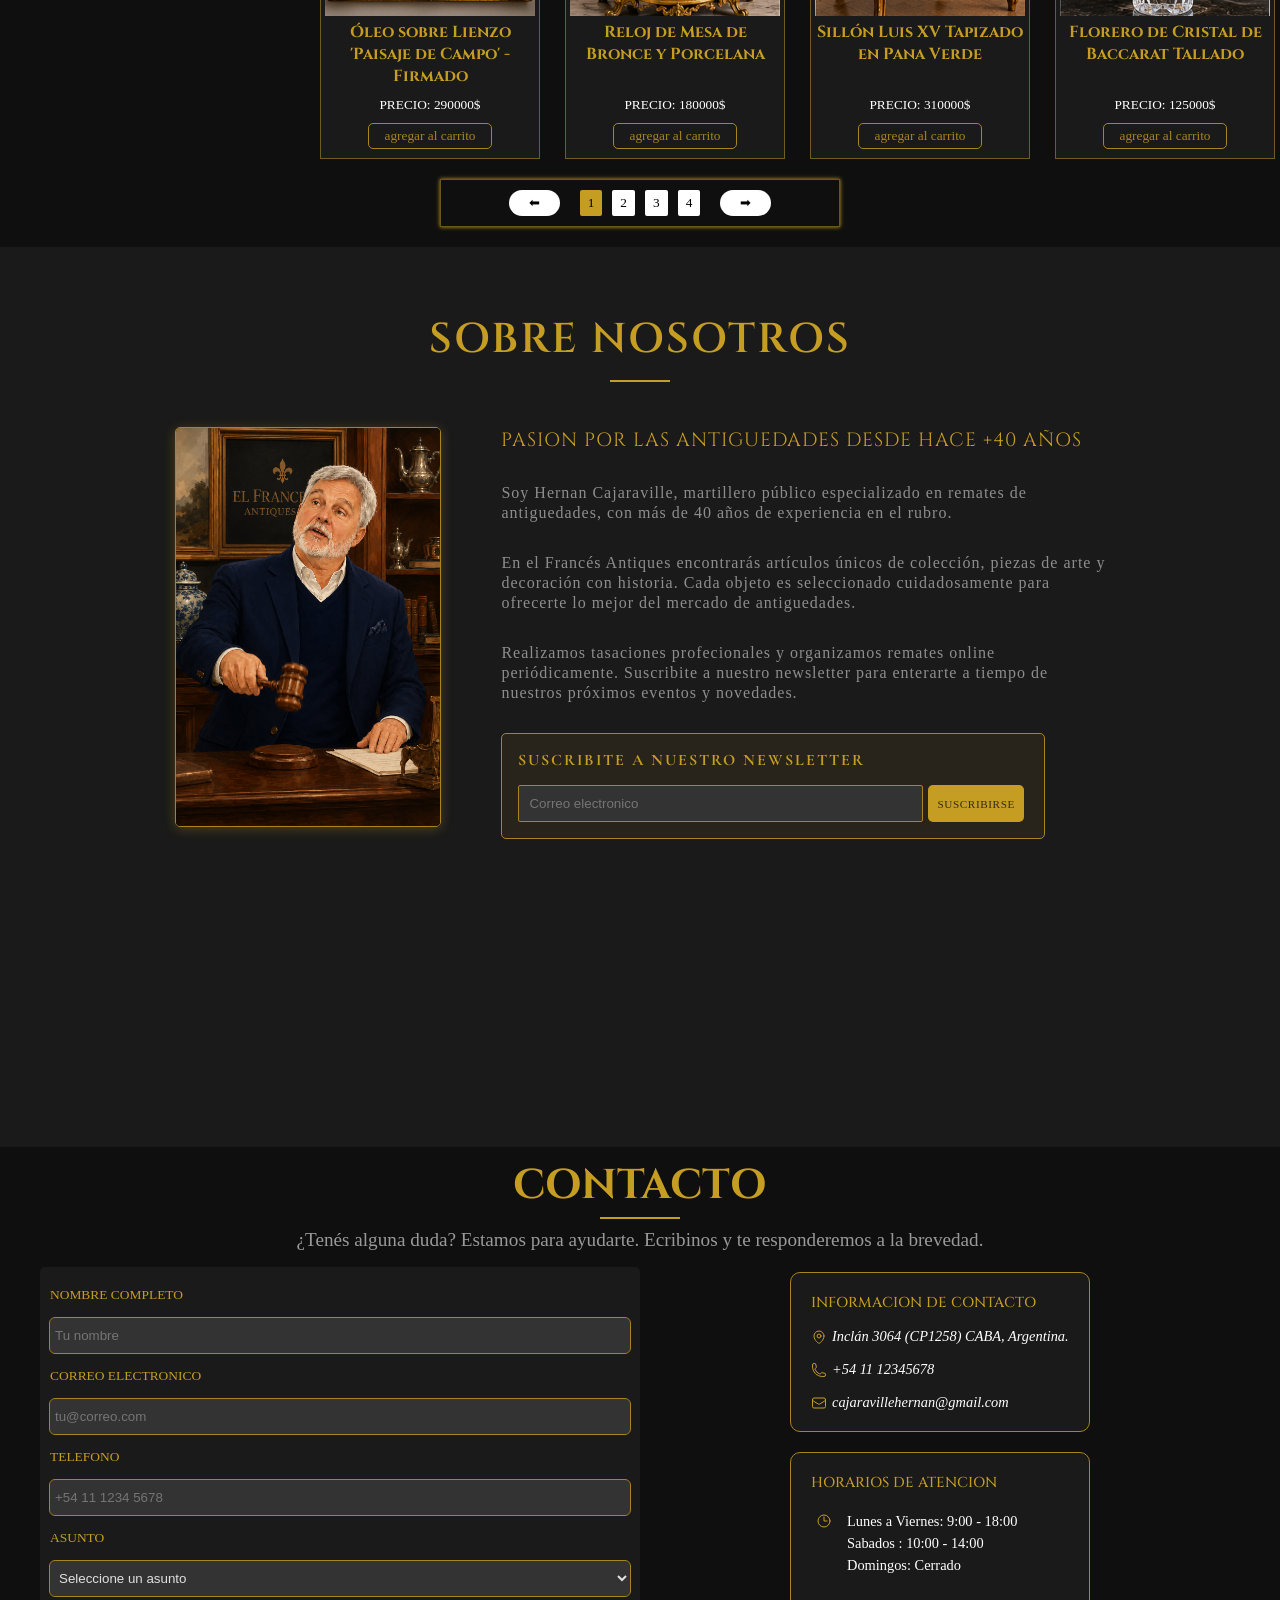
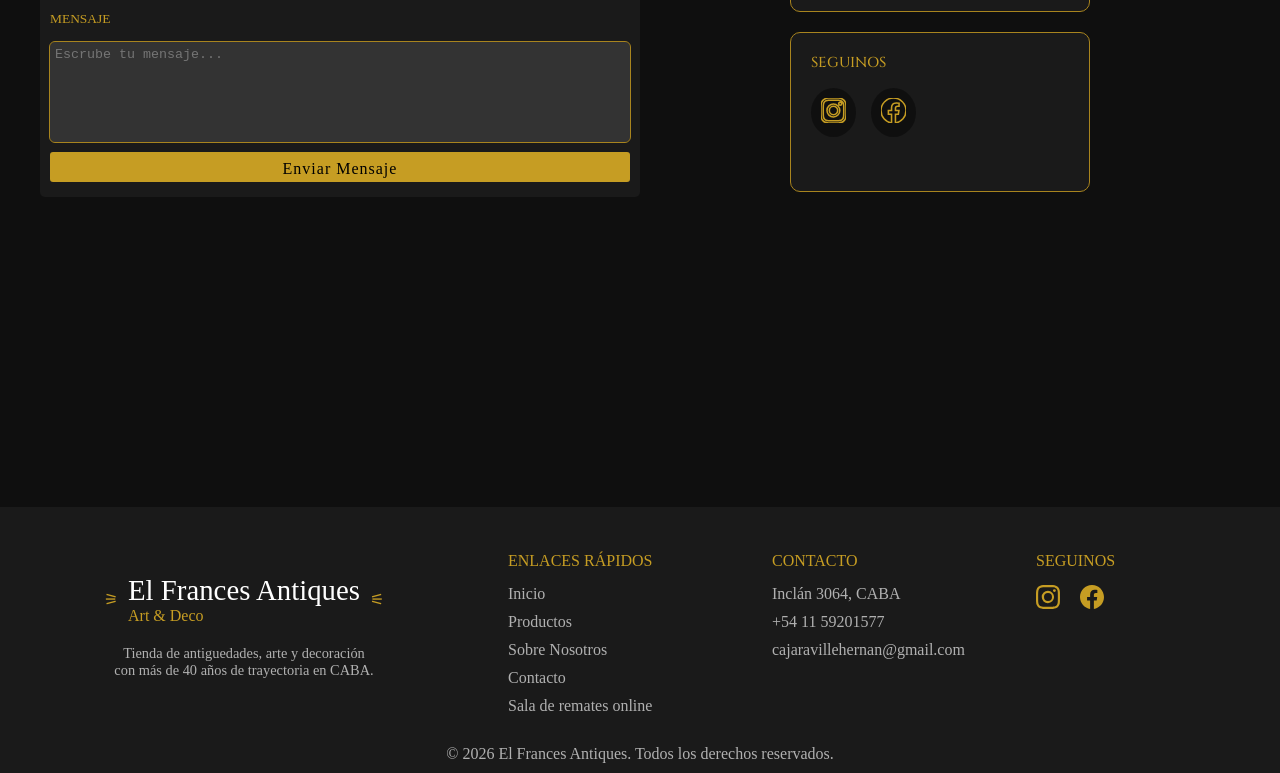
==== commit 459e1d7c: "agregamos y modificamos el login para tener un logOut" ====
--- a/index.html
+++ b/index.html
@@ -45,10 +45,10 @@
         </a>
       </ul>
     </nav>
-    <div id="login" title="iniciar sesion"
-      style="display: flex; flex-direction: column; align-items: center; justify-content: center; margin-right: 10px; cursor: pointer;">
-      <div id="user_log-icon"
-        style="background-color: #c69d23; border-radius: 50%; padding: 2px; box-shadow: 0 0 6px 0 #c69d23;">
+    <div id="login"
+      style="display: flex; flex-direction: column; align-items: center; justify-content: center; margin-right: 10px;">
+      <div id="user_log-icon" title="iniciar sesion"
+        style="background-color: #c69d23; border-radius: 50%; padding: 2px; box-shadow: 0 0 6px 0 #c69d23; cursor: pointer;">
         <svg xmlns="http://www.w3.org/2000/svg" fill="none" viewBox="0 0 24 24" width="28px" heigth="28px"
           stroke-width="1.5" stroke="#111111" class="size-6">
           <path stroke-linecap="round" stroke-linejoin="round"
@@ -57,6 +57,7 @@
       </div>
       <span id="user_name"
         style="text-transform: uppercase; font-size: 0.65rem; letter-spacing: 1.2px; color: #c69d23;"></span>
+      <button class="btn__logOut is-logged" title="Cerrar Sesion">Cerrar Sesion</button>
     </div>
     <div
       style="position: relative; margin-right: 20px; display: flex; justify-content: center; align-items: center; cursor: pointer;">
